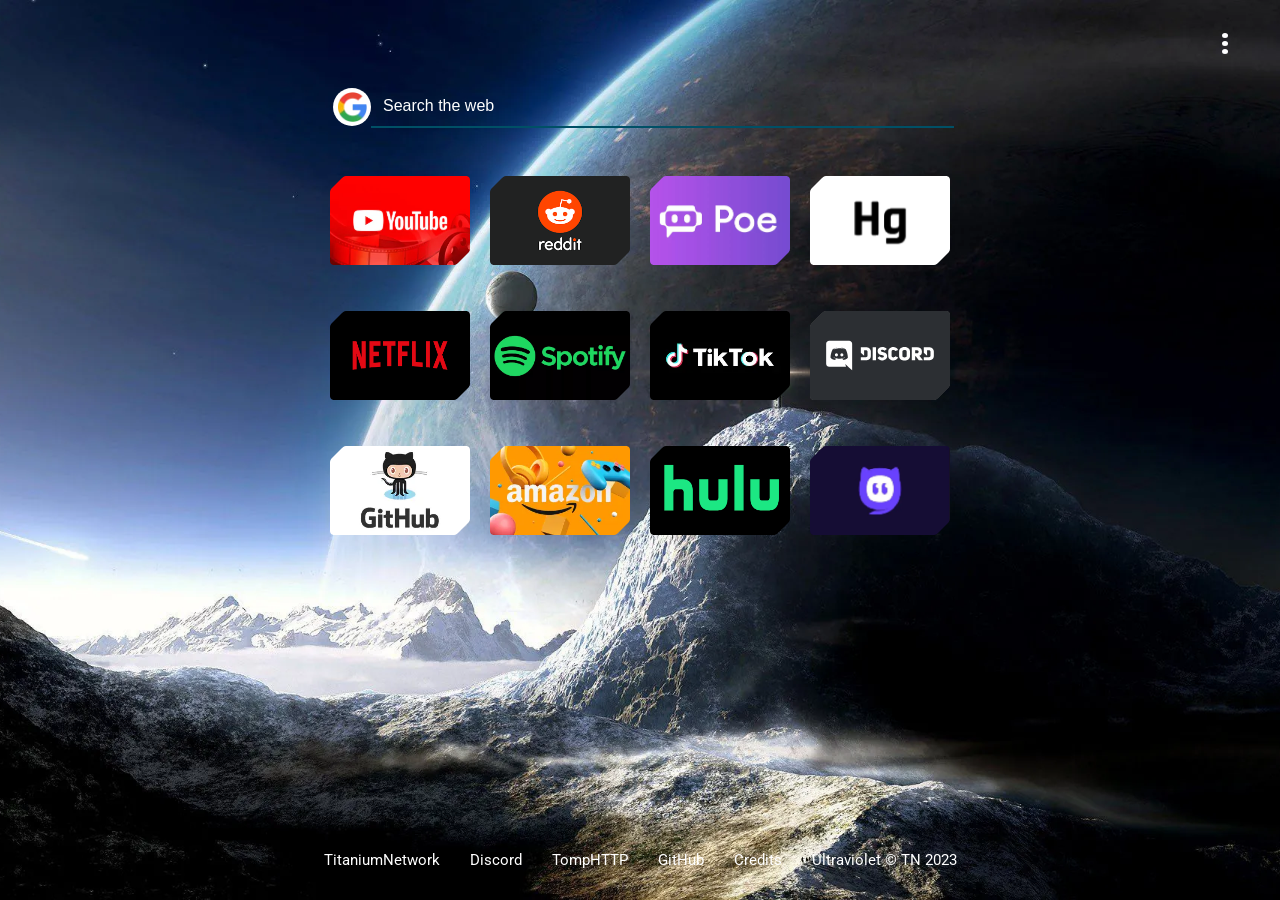
==== public/index.html @ e9562cda "Update ultraviolet-static submodule" ====
<!DOCTYPE html>
<html>
  <head>
    <meta charset="utf-8" />
    <meta
      name="viewport"
      content="width=device-width, initial-scale=1.0, shrink-to-fit=no"
    />
    <title>Ultraviolet | Sophisticated Web Proxy</title>
    <meta
      name="description"
      content="Ultraviolet is a highly sophisticated proxy used for evading internet censorship or accessing websites in a controlled sandbox using the power of service-workers. Unblock sites today!"
    />
    <meta
      name="keywords"
      content="proxy, web proxy, ultraviolet, service workers, unblock websites, unblock chromebook, free web proxy, proxy list, proxy sites, un block chromebook, online proxy, proxy server, proxysite, proxy youtube, bypass securly, bypass iboss, bypass lightspeed filter, holy unblocker, chromebooks, titanium network, unblock youtube, youtube proxy, unblocked youtube, youtube unblocked"
    />
    <meta
      name="theme-color"
      media="(prefers-color-scheme: dark)"
      content="#434c5e"
    />
    <meta name="googlebot" content="index, follow, snippet" />
    <link rel="shortcut icon" content="favicon.ico" />
    <link rel="stylesheet" href="index.css" />
    <script src="uv/uv.bundle.js" defer></script>
    <script src="uv/uv.config.js" defer></script>
    <script src="register-sw.js" defer></script>
    <script src="search.js" defer></script>
    <script src="index.js" defer></script>
  </head>

  <body ondragover="allowDrop(event)" ondrop="drop(event)">

    <div class="navigation">
      <button class="hamburger" onclick="show()">
          <div id="bar1" class="bar"></div>
          <div id="bar2" class="bar"></div>
          <div id="bar3" class="bar"></div>
      </button>

      <nav>
          <ul>
              <li><a href = "./index.html">Home</a></li>
              <li><a href = "./Games.html">Games</a></li>
              <li><a href = "./credits.html">Credits</a></li>
              <li><a href = "./settings.html">Settings</a></li>
          </ul>
      </nav>
      <div class="overlay"></div>
    </div>
    

    <form id="uv-form" class="flex-center">
      <div class="search-content">
        <div class="white">
          <div class="search-logo"></div>
        </div>
    
        <input
  id="uv-search-engine"
  type="hidden"
  autocomplete="off"
  spellcheck="false"
/>
<input
  id="uv-address"
  type="text"
  placeholder="Search the web"
  autocomplete="off"
  spellcheck="false"
/>

      </div>
    </form>
    <div class="quick-dile">
      <div class="grid-tiles" ondragover="allowDrop(event)" ondrop="drop(event)">
        <div class="tile" draggable="true" ondragstart="dragStart(event)" >
          <a href="/uv/service/hvtrs8%2F-wuw%2Cymuvu%60e%2Ccmm-">
            <img src="./assets/youtube.webp" alt="">
          </a>
        </div>
        <div class="tile" draggable="true" ondragstart="dragStart(event)">
          <a href="/uv/service/hvtrs8%2F-wuw%2Crgdfiv.aoo%2F">
            <img src="./assets/reddit.webp" alt="">
          </a>
        </div>
        <div class="tile" draggable="true" ondragstart="dragStart(event)">
          <a href="/uv/service/hvtrs8%2F-pme%2Ccmm-lmgkn%3Drgdkrgcv_wrn%3D'2D">
            <img src="./assets/poe.webp" alt="">
          </a>
        </div>
        <div class="tile" draggable="true" ondragstart="dragStart(event)">
          <a href="/uv/service/hvtrs8%2F-mgraupyuopk%2Csjor%2F">
            <img src="./assets/hg.webp" alt="">
          </a>
        </div>
        <div class="tile" draggable="true" ondragstart="dragStart(event)">
          <a href="/uv/service/hvtrs8%2F-wuw%2Cngtdlkx%2Ccmm-">
            <img src="./assets/netflix.webp" alt="">
          </a>
        </div>
        <div class="tile" draggable="true" ondragstart="dragStart(event)">
          <a href="/uv/service/hvtrs8%2F-orel.qpmtkf%7B.aoo%2F">
            <img src="./assets/spotify.webp" alt="">
          </a>
        </div>
        <div class="tile" id="desktop-only" draggable="true" ondragstart="dragStart(event)">
          <a href="/uv/service/hvtrs8%2F-wuw%2Ctkkvoi.aoo%2Fgxrlmrg%3F">
            <img src="./assets/tiktok.webp" alt="">
          </a>
        </div>
        <div class="tile" id="desktop-only" draggable="true" ondragstart="dragStart(event)">
          <a href="/uv/service/hvtrs8%2F-dksaopd%2Ccmm-">
            <img src="./assets/discord1.svg" alt="">
          </a>
        </div>
        <div class="tile" id="desktop-only" draggable="true" ondragstart="dragStart(event)">
          <a href="/uv/service/hvtrs8%2F-gktju%60.aoo%2F">
            <img src="./assets/github.webp" alt="">
          </a>
        </div>
        <div class="tile" id="desktop-only" draggable="true" ondragstart="dragStart(event)">
          <a href="/uv/service/hvtrs8%2F-wuw%2Caoaxol.aoo%2Fped%3Dlat_%60b%5Dlmgm">
            <img src="./assets/amazon.webp" alt="">
          </a>
        </div>
        <div class="tile" id="desktop-only" draggable="true" ondragstart="dragStart(event)">
          <a href="/uv/service/hvtrs8%2F-wuw%2Chwlw.aoo%2Fuencmmg">
            <img src="./assets/hulu.webp" alt="">
          </a>
        </div>
        <div class="tile" id="desktop-only" draggable="true" ondragstart="dragStart(event)">
          <a href="/uv/service/hvtrs8%2F-wuw%2Ccpaxyeaoeq.aoo%2F">
            <img src="./assets/crazygames.webp" alt="">
          </a>
        </div>
      </div>
    </div>
    
    


    <div class="popup" id="popup">
      <span class="popup-close">x</span>
      <div class="desc left-margin">
        <p id="uv-error"></p>
        <pre id="uv-error-code" class="word-wrap-example"></pre>
      </div>
    </div>
    



    <footer>
      <a
        title="The TitaniumNetwork GitHub organization"
        href="https://github.com/titaniumnetwork-dev"
        id="desktop-only"
        >TitaniumNetwork</a
      >
      <a title="The TitaniumNetwork Discord" href="https://discord.gg/unblock"
      id="desktop-only"
        >Discord</a
      >
      <a
        title="The TompHTTP GitHub organization"
        href="https://github.com/tomphttp"
        id="desktop-only"
        >TompHTTP</a
      >
      <a
        title="The official deployment repository for Ultraviolet"
        href="https://github.com/titaniumnetwork-dev/Ultraviolet-App"
        id="desktop-only"
        >GitHub</a
      >
      <a
        title="License information"
        href="credits.html"
        >Credits</a
      >
      <span>Ultraviolet &copy; TN 2023</span>
    </footer>
    <script src="./menu.js"></script>
    <script src="./background.js"></script>
    <script src="./drag.js"></script>
  </body>
</html>
---- public/index.css ----
@import url("https://fonts.googleapis.com/css2?family=Roboto:ital,wght@0,300;0,400;0,500;1,300;1,400&display=swap");

body {
  font-family: "Roboto", Arial, Helvetica, sans-serif;
  margin: 0;
  background: #000;
  background-position: center;
  background-size: cover;
  background-repeat: no-repeat;
  display: flex;
  flex-direction: column;
  height:100%;
  width: 100%;
  filter: blur(25px);
  overflow-x: hidden;
}

body {
  user-select: none;
  -webkit-user-select: none;
  -moz-user-select: none;
  -ms-user-select: none;
}

html {
  width: 100%;
  height: 100%;
}


a, button {
  cursor: pointer;
}

nav {
  position: absolute;
  top: 100px;
  right: 50px;
  width: 250px;
  
}

.navigation {
  position: fixed;
  right: -500px;
  width: 350px;
  height: 100%;
  transition: .5s;
  z-index: 100000;
  background: #000;
}

.navigation a {
  text-decoration: none;
  color: inherit;
}

.navigation ul li {
  color: #fff;
  text-align: right;
  text-transform: uppercase;
  list-style-type: none;
  font-size: 1.5em;
  padding: 20px 30px;
  border-bottom: 1pt solid #252525;
}

.hamburger, .bar {
  position: fixed;
}

.hamburger {
  display: block;
  top: 5%;
  left: calc(100% - 10%);
  width: 30px;
  height: 30px;
  transform: translateY(-50%);
  border: 0;
  background: 0 0;
}

.bar{
  top: 3px;
  background: #fff;
  width: 20%;
  height: 5px;
  transition: all .3s ease-in;
  border-radius: 50%;
}

#bar2{
  top: 11px;
}

#bar3{
  top: 19px;
}

.navigation.active {
  right: 0;
  opacity: 0.8;
}

.navigation.active .overlay {
  backdrop-filter: blur(4px);
  background-color: rgba(0, 0, 0, 0.8);
}


.overlay {
  position: fixed;
  top: 0;
  left: 0;
  width: 100%;
  height: 100%;
  backdrop-filter: blur(4px);
  background-color: rgba(0, 0, 0, 0);
  z-index: 99999;
  display: none;
}

.overlay.active {
  display: block;
}



.fa-magnifying-glass {
  color: white;
}

.flex-center {
  display: flex;
  justify-content: center;
}

.header-center {
  align-items: center;
  flex-direction: column;
  margin-top: 10%;
}

.left-margin {
  margin: 0px 16px;
}

pre {
  word-wrap: break-word;
  width: 150px;
  height: 50px;
  overflow-wrap: break-word;
}

#uv-error {
  color: #ff6666 !important;
  white-space: pre-wrap;
}
.popup-close {
  cursor: pointer;
  font-weight: bold;
  color: #fff;
  font-size: 20px;
  align-self: flex-end;
}

.word-wrap-example {
  overflow-wrap: break-word;
}

.word-wrap-example {
  white-space: pre-wrap;
}

.popup {
  position: fixed;
  display: none;
    top: 50%;
    left: 50%;
    transform: translate(-50%, -50%);
    width: 240px;
    height: 160px;
    background-color: #005066;
    padding: 20px;
    box-shadow: 0px 0px 10px rgba(0, 0, 0, 0.2);
    clip-path: polygon(0 0, 90% 0, 100% 10%, 100% 100%, 0% 100%);
    overflow: hidden;
    z-index: 10000;
    word-wrap: break-word;
    overflow-wrap: break-word;
}

#uv-error-code {
  font-size: 12px;
  width: 150px;
  height: 50px;
  color: #fff;
  font-family: "Courier New", Courier, monospace;
  word-wrap: break-word;
  overflow-wrap: break-word;
}



.center {
  width: 100%;
  height: 100%;
  display: flex;
  justify-content: center;
  align-items: center;
  text-align: center;
}

.error-content {
  background: #383869;
  width: 460px;
  height: 340px;
  text-align: center;
  align-items: center;
  justify-content: center;
  border-radius: 5px;
  clip-path: polygon(10% 0, 80% 0%, 100% 0, 100% 84%, 89% 100%, 0 100%, 0 100%, 0 15%);
  color: #fff;
  font-family: "Courier New", Courier, monospace;
}

.hhh {
  width: 100%;
  text-align: center;
  align-items: center;
  justify-content: center;
}


.desc404 {
  color: rgba(253, 253, 253, 0.514);
  word-wrap: break-word;
  height: 150px;
  display: flex;
  flex-direction: column;
  width: 100%;
  text-align: center;
  align-items: center;
  justify-content: center;
}





#uv-register-sw {
  color: white;
  background: #555555;
  cursor: pointer;
  outline: none;
  border: none;
  border-radius: 6px;
  padding: 16px 20px;
  line-height: 16px;
  display: none;
  margin-top: 20px;
}

#uv-register-sw:active {
  background: #333333;
}

#uv-register-sw.show {
  display: block;
}

.logo {
  width: 150px;
  height: 150px;
}

.logo-wrapper .text {
  font-size: 75px;
  color: #fff;
}

.logo-wrapper h1 {
  color: white;
}

footer {
  margin-top: auto;
  width: 100%;
  align-self: center;
  height: 80px;
  display: flex;
  justify-content: center;
  align-items: center;
}

footer a,
footer span {
  margin: 0 15px;
  text-decoration: none;
  color: #fff;
  font-size: 15px;
}

footer a {
  cursor: pointer;
}

footer a:hover {
  text-decoration: underline;
}

.desc p {
  width: 150px;
  color: rgba(253, 253, 253, 0.514);
  word-wrap: break-word;
  height: 50px;
}



/* Customizing the scrollbar track */
::-webkit-scrollbar {
  width: 8px; 
  border-radius: 20px;/* Width of the scrollbar */
}

::-webkit-scrollbar-track {
  background: #005066; 
}

/* Customizing the scrollbar thumb */
::-webkit-scrollbar-thumb {
  background: #013f50;
  border-radius: 20px; /* Color of the scrollbar thumb */
}

.search-content {
  display: flex;
  flex-direction: row;
  margin-top: 88px;
  position: relative;
  height: 40px;
}

.white {
  background: white;
  background-size: 30px;
  border-radius: 50%;
  height: 38px;
  width: 38px;
  background-position: center;
  background-repeat: no-repeat;
  z-index: 1;
}

.search-logo {
  background-image: url("[data-uri]");
  background-size: 30px;
  border-radius: 50%;
  height: 38px;
  width: 38px;
  background-position: center;
  background-repeat: no-repeat;
  z-index: 2;
}

#uv-address {
  position: relative;
  padding: 0 12px;
  height: 36px;
  line-height: 36px;
  font-size: 16px;
  background-color: transparent;
  outline: none;
  box-shadow: none;
  border: none;
  color: #fff;
  width: 552px;
}

#uv-address:-ms-input-placeholder { /* Internet Explorer 10-11 */
  color: white;
}

#uv-address::-ms-input-placeholder { /* Internet Explorer 10-11 */
  color: white;
}

#uv-address::placeholder { /* Chrome, Firefox, Opera, Safari 10.1+ */
  color: white;
  opacity: 1; /* Firefox */
}

.search-content {
  position: relative;
}

.search-content::before {
  content: "";
  position: absolute;
  bottom: 0;
  left: 38px;
  width: 95%;
  height: 2px;
  background-color: #005066;
  transform: scaleX(1);
  transform-origin: left;
  transition: transform 0.3s ease, background-color 0.3s ease;
}

.search-content.focused::before {
  transform: scaleX(1);
  background-color: #1a92b3;
}




.quick-dile {
  display: flex;
  justify-content: center;
  margin-top: 48px;
}

.grid-tiles {
  width: 620px;
  height: 385px;
  display: grid;
  grid-template-columns: repeat(4, 1fr);
  grid-gap: 20px;
  justify-items: center;
}

.tile {
  background: #555555;
  position: relative;
  text-align: center;
  width: 140px;
  height: 89px;
  clip-path: path('m 16 0 l 120 0 c 0 0 4 0 4 4 l 0 69 c 0 2 -2 4 -2 4 l -10 10 c 0 0 -2 2 -4 2 l -120 0 c 0 0 -4 0 -4 -4 l 0 -69 c 0 -2 2 -4 2 -4 l 10 -10 c 0 0 2 -2 4 -2');
  transition: transform 0.3s ease-in-out;
  cursor: grab; /* Add cursor style for draggable effect */
}

.tile:active {
  cursor: move; /* Add cursor style when actively dragging */
}

.tile:hover {
  transform: translateY(-5px) scale(1.05);
}

.tile a {
  background: #555555;
  width: 100%;
  height: 100%;
  display: block;
}

.tile img {
  width: 100%;
  height: 100%;
}

.tile.dragging {
  opacity: 0.3;
}

.tile.highlight {
  transform: scale(1.042);
  opacity: 0.3;
  transition: 0.3s ease;
}







.credit {
  border-radius: 10px;
  padding: 10px;
  display: block;
  border: #fff 1px solid;
  color: #fff;
  display: flex;
  flex-wrap: wrap;
  margin-bottom: 15px;
}

.credit label {
  margin-left: auto;
  margin-right: 15px;
}

.credit a,
.credit label {
  color: white;
  text-decoration: underline;
  text-align: right;
}

.credit pre {
  display: none;
  width: 100%;
}

.credit label::after {
  content: "show license";
  cursor: pointer;
}

.credit input:checked + label::after {
  content: "hide license";
}

.credit input:checked ~ pre {
  display: block;
}

@media (max-width: 720px) {
  .desktop-only {
    display: none;
  }
}

@media (max-width: 720px) {
  .search-content {
    width: 300px;
  }

  #desktop-only {
    display: none;
  }

  .grid-tiles {
    grid-template-columns: repeat(2, 1fr);
    width: 300px;
    height: 100px;
    grid-gap: 20px;
    justify-content: center;
    
  }

  .tile {
    margin-bottom: 20px; /* Added margin to control height gap */
  }

  footer {
    display: flex;
    justify-content: center;
    align-items: center;
    text-align: center;
  }

  .hamburger {
    left: 85%;
  }
}

@media (min-width: 1080px) {
  .hamburger {
    left: 95%;
  }
}
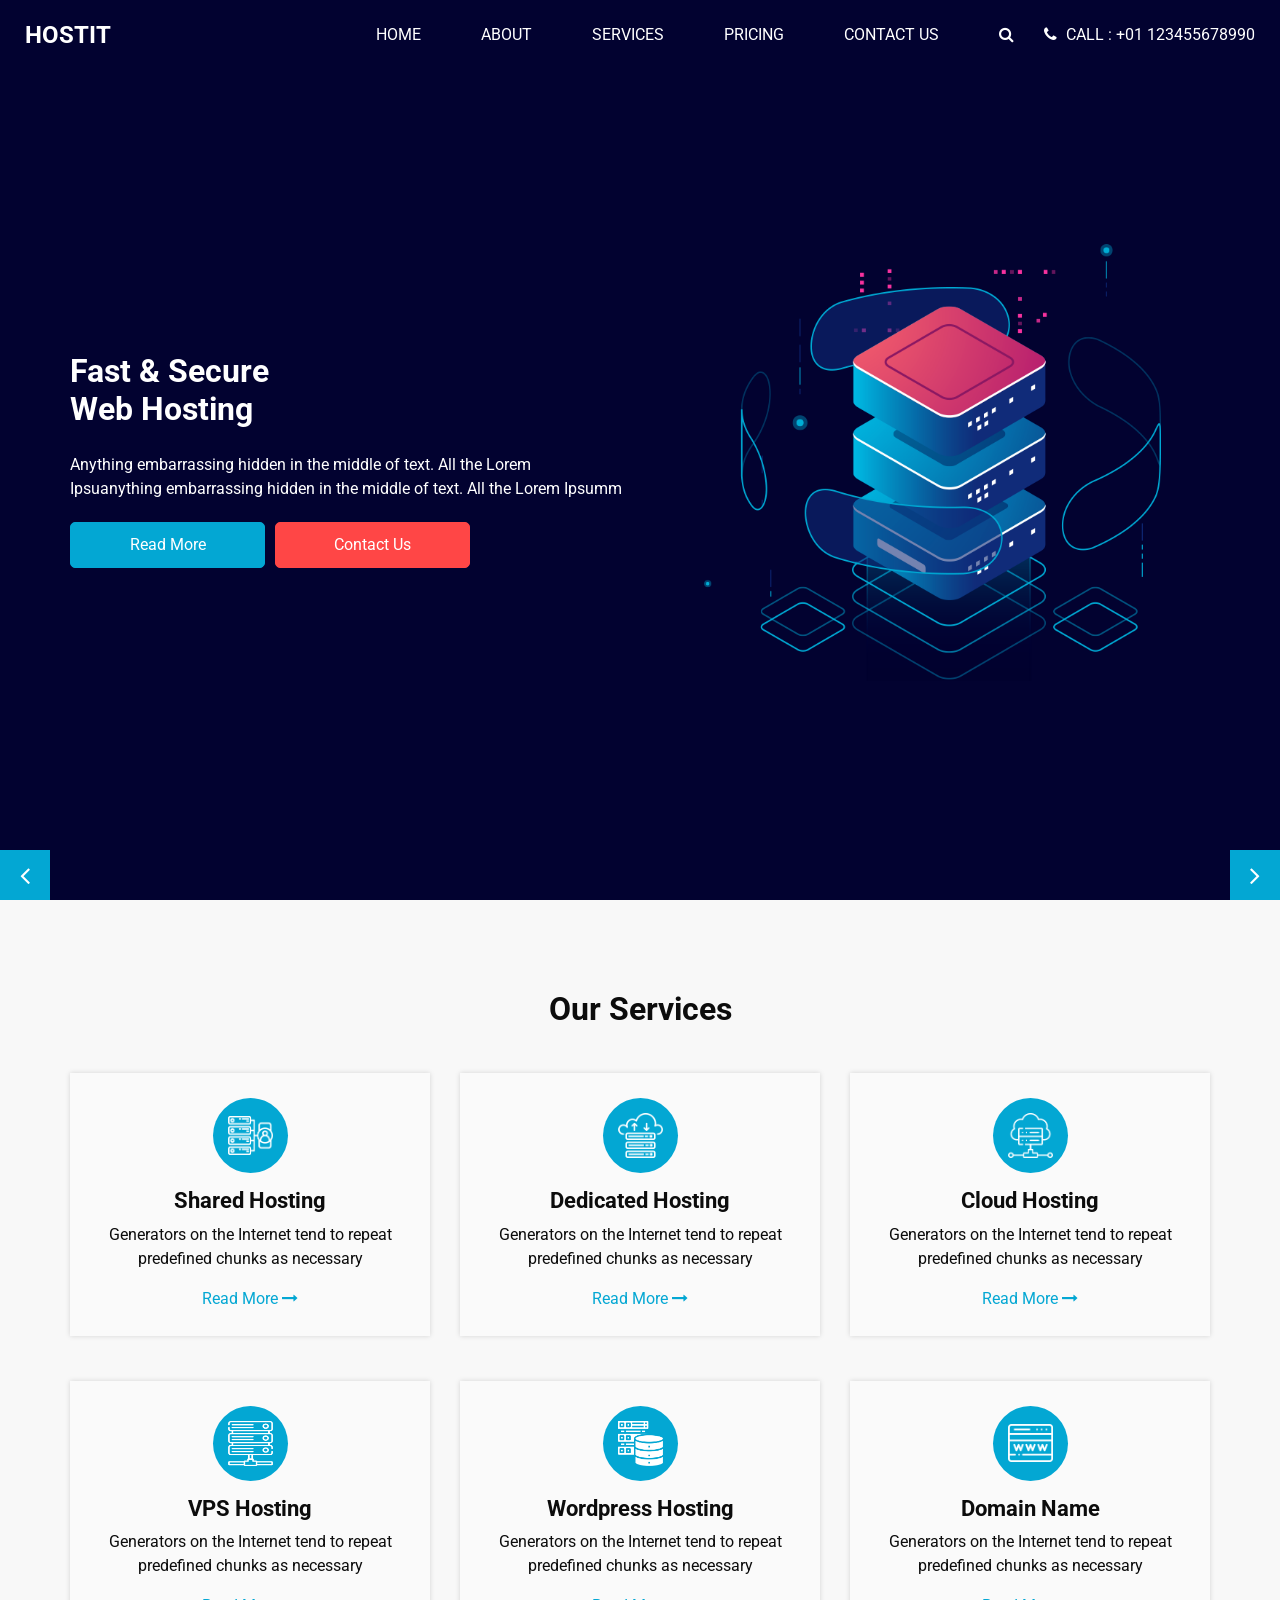
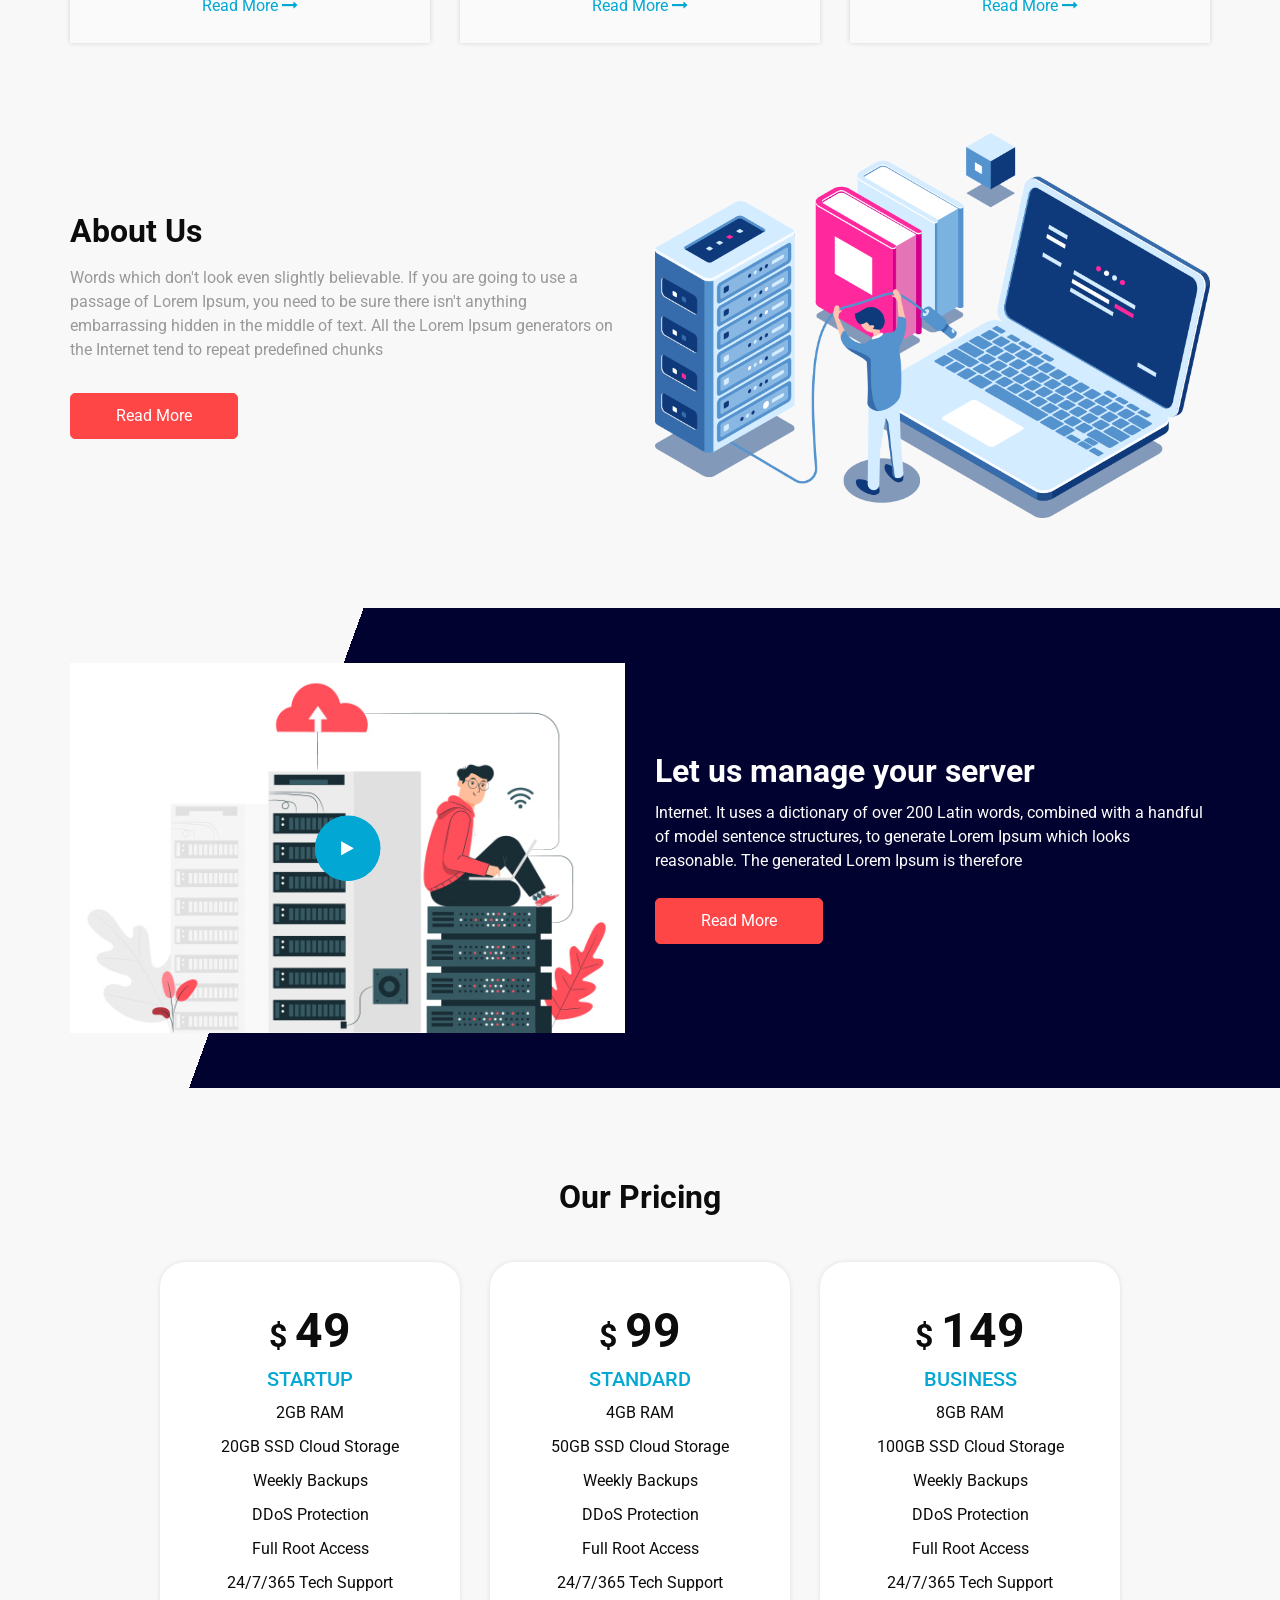
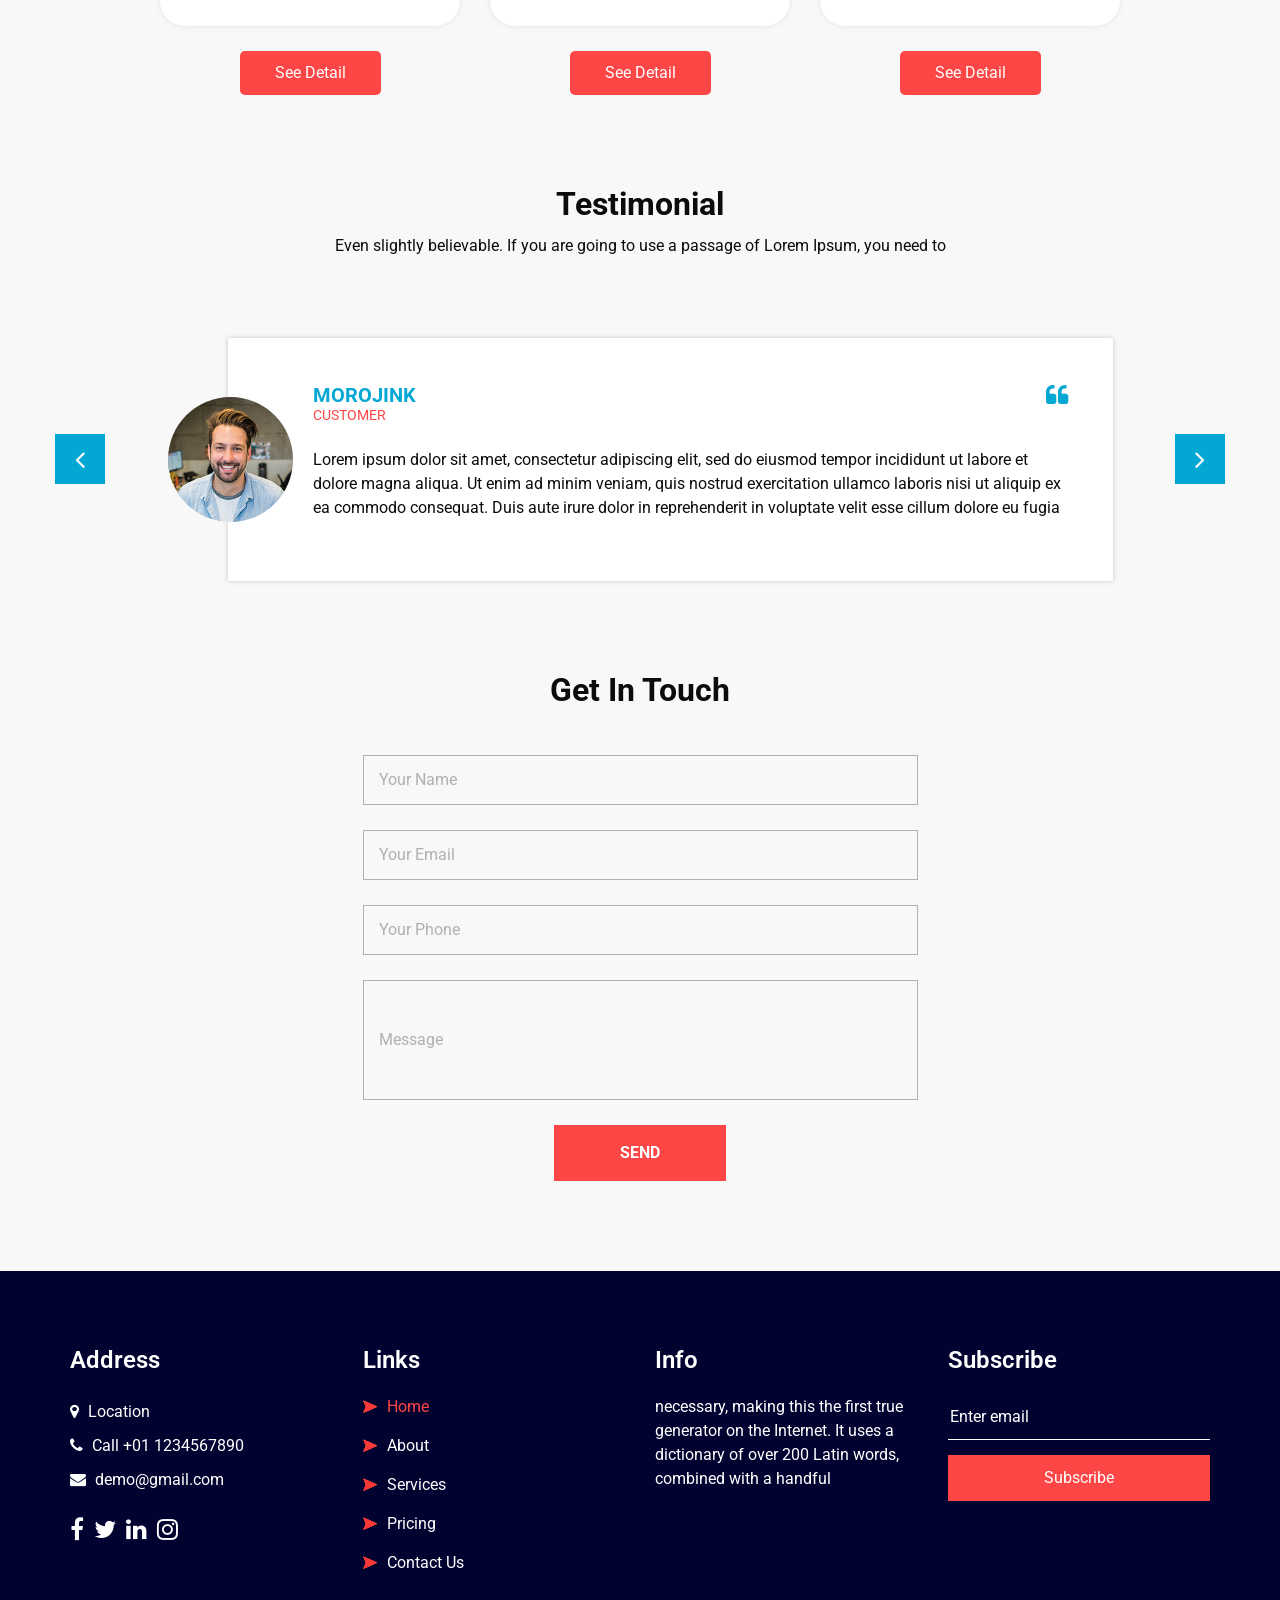
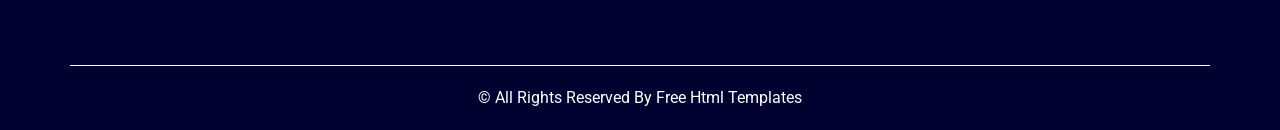
==== commit 280f3a19: "s commit" ====
--- a/public/index.html
+++ b/public/index.html
@@ -1,189 +1,824 @@
 <!DOCTYPE html>
 <html>
-  <head>
-    <meta charset="utf-8" />
-    <meta
-      name="viewport"
-      content="width=device-width, initial-scale=1.0, shrink-to-fit=no"
-    />
-    <title>Ultraviolet | Sophisticated Web Proxy</title>
-    <meta
-      name="description"
-      content="Ultraviolet is a highly sophisticated proxy used for evading internet censorship or accessing websites in a controlled sandbox using the power of service-workers. Unblock sites today!"
-    />
-    <meta
-      name="keywords"
-      content="proxy, web proxy, ultraviolet, service workers, unblock websites, unblock chromebook, free web proxy, proxy list, proxy sites, un block chromebook, online proxy, proxy server, proxysite, proxy youtube, bypass securly, bypass iboss, bypass lightspeed filter, holy unblocker, chromebooks, titanium network, unblock youtube, youtube proxy, unblocked youtube, youtube unblocked"
-    />
-    <meta
-      name="theme-color"
-      media="(prefers-color-scheme: dark)"
-      content="#434c5e"
-    />
-    <meta name="googlebot" content="index, follow, snippet" />
-    <link rel="shortcut icon" content="favicon.ico" />
-    <link rel="stylesheet" href="index.css" />
-    <script src="uv/uv.bundle.js" defer></script>
-    <script src="uv/uv.config.js" defer></script>
-    <script src="register-sw.js" defer></script>
-    <script src="search.js" defer></script>
-    <script src="index.js" defer></script>
-  </head>
-
-  <body ondragover="allowDrop(event)" ondrop="drop(event)">
-
-    <div class="navigation">
-      <button class="hamburger" onclick="show()">
-          <div id="bar1" class="bar"></div>
-          <div id="bar2" class="bar"></div>
-          <div id="bar3" class="bar"></div>
-      </button>
-
-      <nav>
-          <ul>
-              <li><a href = "./index.html">Home</a></li>
-              <li><a href = "./Games.html">Games</a></li>
-              <li><a href = "./credits.html">Credits</a></li>
-              <li><a href = "./settings.html">Settings</a></li>
-          </ul>
-      </nav>
-      <div class="overlay"></div>
-    </div>
-    
-
-    <form id="uv-form" class="flex-center">
-      <div class="search-content">
-        <div class="white">
-          <div class="search-logo"></div>
-        </div>
-    
-        <input
-  id="uv-search-engine"
-  type="hidden"
-  autocomplete="off"
-  spellcheck="false"
-/>
-<input
-  id="uv-address"
-  type="text"
-  placeholder="Search the web"
-  autocomplete="off"
-  spellcheck="false"
-/>
-
-      </div>
-    </form>
-    <div class="quick-dile">
-      <div class="grid-tiles" ondragover="allowDrop(event)" ondrop="drop(event)">
-        <div class="tile" draggable="true" ondragstart="dragStart(event)" >
-          <a href="/uv/service/hvtrs8%2F-wuw%2Cymuvu%60e%2Ccmm-">
-            <img src="./assets/youtube.webp" alt="">
+
+<head>
+  <!-- Basic -->
+  <meta charset="utf-8" />
+  <meta http-equiv="X-UA-Compatible" content="IE=edge" />
+  <!-- Mobile Metas -->
+  <meta name="viewport" content="width=device-width, initial-scale=1, shrink-to-fit=no" />
+  <!-- Site Metas -->
+  <link rel="icon" href="images/fevicon.png" type="image/gif" />
+  <meta name="keywords" content="" />
+  <meta name="description" content="" />
+  <meta name="author" content="" />
+
+  <title>Host IT</title>
+
+
+  <!-- bootstrap core css -->
+  <link rel="stylesheet" type="text/css" href="css/bootstrap.css" />
+
+  <!-- fonts style -->
+  <link href="https://fonts.googleapis.com/css2?family=Roboto:wght@400;500;700;900&display=swap" rel="stylesheet">
+
+  <!-- font awesome style -->
+  <link href="css/font-awesome.min.css" rel="stylesheet" />
+
+  <!-- Custom styles for this template -->
+  <link href="css/style.css" rel="stylesheet" />
+  <!-- responsive style -->
+  <link href="css/responsive.css" rel="stylesheet" />
+
+</head>
+
+<body>
+
+  <div class="hero_area">
+    <!-- header section strats -->
+    <header class="header_section">
+      <div class="container-fluid">
+        <nav class="navbar navbar-expand-lg custom_nav-container ">
+          <a class="navbar-brand" href="#">
+            <span>Hostit</span>
           </a>
-        </div>
-        <div class="tile" draggable="true" ondragstart="dragStart(event)">
-          <a href="/uv/service/hvtrs8%2F-wuw%2Crgdfiv.aoo%2F">
-            <img src="./assets/reddit.webp" alt="">
+
+          <button class="navbar-toggler" type="button" data-toggle="collapse" data-target="#navbarSupportedContent" aria-controls="navbarSupportedContent" aria-expanded="false" aria-label="Toggle navigation">
+            <span class=""> </span>
+          </button>
+
+          <div class="collapse navbar-collapse" id="navbarSupportedContent">
+            <ul class="navbar-nav  ml-auto">
+              <li class="nav-item active">
+                <a class="nav-link" href="#">Home <span class="sr-only">(current)</span></a>
+              </li>
+              <li class="nav-item">
+                <a class="nav-link" href="#"> About</a>
+              </li>
+              <li class="nav-item">
+                <a class="nav-link" href="#">Services</a>
+              </li>
+              <li class="nav-item">
+                <a class="nav-link" href="#">Pricing</a>
+              </li>
+              <li class="nav-item">
+                <a class="nav-link" href="#">Contact Us</a>
+              </li>
+            </ul>
+            <div class="quote_btn-container">
+              <form class="form-inline">
+                <button class="btn   nav_search-btn" type="submit">
+                  <i class="fa fa-search" aria-hidden="true"></i>
+                </button>
+              </form>
+              <a href="">
+                <i class="fa fa-phone" aria-hidden="true"></i>
+                <span>
+                  Call : +01 123455678990
+                </span>
+              </a>
+            </div>
+          </div>
+        </nav>
+      </div>
+    </header>
+    <!-- end header section -->
+    <!-- slider section -->
+    <section class="slider_section ">
+      <div id="customCarousel1" class="carousel slide" data-ride="carousel">
+        <div class="carousel-inner">
+          <div class="carousel-item active">
+            <div class="container ">
+              <div class="row">
+                <div class="col-md-6">
+                  <div class="detail-box">
+                    <h1>
+                      Fast & Secure <br>
+                      Web Hosting
+                    </h1>
+                    <p>
+                      Anything embarrassing hidden in the middle of text. All the Lorem Ipsuanything embarrassing hidden in the middle of text. All the Lorem Ipsumm </p>
+                    <div class="btn-box">
+                      <a href="" class="btn-1">
+                        Read More
+                      </a>
+                      <a href="" class="btn-2">
+                        Contact Us
+                      </a>
+                    </div>
+                  </div>
+                </div>
+                <div class="col-md-6">
+                  <div class="row">
+                    <div class=" col-lg-10 mx-auto">
+                      <div class="img-box">
+                        <img src="images/slider-img.png" alt="">
+                      </div>
+                    </div>
+                  </div>
+                </div>
+              </div>
+            </div>
+          </div>
+          <div class="carousel-item">
+            <div class="container ">
+              <div class="row">
+                <div class="col-md-6">
+                  <div class="detail-box">
+                    <h1>
+                      Fast & Secure <br>
+                      Web Hosting
+                    </h1>
+                    <p>
+                      Anything embarrassing hidden in the middle of text. All the Lorem Ipsuanything embarrassing hidden in the middle of text. All the Lorem Ipsumm </p>
+                    <div class="btn-box">
+                      <a href="" class="btn-1">
+                        Read More
+                      </a>
+                      <a href="" class="btn-2">
+                        Contact Us
+                      </a>
+                    </div>
+                  </div>
+                </div>
+                <div class="col-md-6">
+                  <div class="row">
+                    <div class=" col-lg-10 mx-auto">
+                      <div class="img-box">
+                        <img src="images/slider-img.png" alt="">
+                      </div>
+                    </div>
+                  </div>
+                </div>
+              </div>
+            </div>
+          </div>
+          <div class="carousel-item">
+            <div class="container ">
+              <div class="row">
+                <div class="col-md-6">
+                  <div class="detail-box">
+                    <h1>
+                      Fast & Secure <br>
+                      Web Hosting
+                    </h1>
+                    <p>
+                      Anything embarrassing hidden in the middle of text. All the Lorem Ipsuanything embarrassing hidden in the middle of text. All the Lorem Ipsumm </p>
+                    <div class="btn-box">
+                      <a href="" class="btn-1">
+                        Read More
+                      </a>
+                      <a href="" class="btn-2">
+                        Contact Us
+                      </a>
+                    </div>
+                  </div>
+                </div>
+                <div class="col-md-6">
+                  <div class="row">
+                    <div class=" col-lg-10 mx-auto">
+                      <div class="img-box">
+                        <img src="images/slider-img.png" alt="">
+                      </div>
+                    </div>
+                  </div>
+                </div>
+              </div>
+            </div>
+          </div>
+        </div>
+        <div class="carousel_btn-box">
+          <a class="carousel-control-prev" href="#customCarousel1" role="button" data-slide="prev">
+            <i class="fa fa-angle-left" aria-hidden="true"></i>
+            <span class="sr-only">Previous</span>
           </a>
-        </div>
-        <div class="tile" draggable="true" ondragstart="dragStart(event)">
-          <a href="/uv/service/hvtrs8%2F-pme%2Ccmm-lmgkn%3Drgdkrgcv_wrn%3D'2D">
-            <img src="./assets/poe.webp" alt="">
+          <a class="carousel-control-next" href="#customCarousel1" role="button" data-slide="next">
+            <i class="fa fa-angle-right" aria-hidden="true"></i>
+            <span class="sr-only">Next</span>
           </a>
         </div>
-        <div class="tile" draggable="true" ondragstart="dragStart(event)">
-          <a href="/uv/service/hvtrs8%2F-mgraupyuopk%2Csjor%2F">
-            <img src="./assets/hg.webp" alt="">
+      </div>
+    </section>
+    <!-- end slider section -->
+  </div>
+
+  <!-- service section -->
+
+  <section class="service_section layout_padding">
+    <div class="container">
+      <div class="heading_container heading_center">
+        <h2>
+          Our Services
+        </h2>
+      </div>
+    </div>
+    <div class="container ">
+      <div class="row">
+        <div class="col-md-6 col-lg-4">
+          <div class="box ">
+            <div class="img-box">
+              <img src="images/s1.png" alt="">
+            </div>
+            <div class="detail-box">
+              <h4>
+                Shared Hosting
+              </h4>
+              <p>
+                Generators on the Internet tend to repeat predefined chunks as necessary
+              </p>
+              <a href="">
+                Read More
+                <i class="fa fa-long-arrow-right" aria-hidden="true"></i>
+
+              </a>
+            </div>
+          </div>
+        </div>
+        <div class="col-md-6 col-lg-4">
+          <div class="box ">
+            <div class="img-box">
+              <img src="images/s2.png" alt="">
+            </div>
+            <div class="detail-box">
+              <h4>
+                Dedicated Hosting
+              </h4>
+              <p>
+                Generators on the Internet tend to repeat predefined chunks as necessary
+              </p>
+              <a href="">
+                Read More
+                <i class="fa fa-long-arrow-right" aria-hidden="true"></i>
+
+              </a>
+            </div>
+          </div>
+        </div>
+        <div class="col-md-6 col-lg-4 ">
+          <div class="box ">
+            <div class="img-box">
+              <img src="images/s3.png" alt="">
+            </div>
+            <div class="detail-box">
+              <h4>
+                Cloud Hosting
+              </h4>
+              <p>
+                Generators on the Internet tend to repeat predefined chunks as necessary
+              </p>
+              <a href="">
+                Read More
+                <i class="fa fa-long-arrow-right" aria-hidden="true"></i>
+
+              </a>
+            </div>
+          </div>
+        </div>
+        <div class="col-md-6 col-lg-4">
+          <div class="box ">
+            <div class="img-box">
+              <img src="images/s4.png" alt="">
+            </div>
+            <div class="detail-box">
+              <h4>
+                VPS Hosting
+              </h4>
+              <p>
+                Generators on the Internet tend to repeat predefined chunks as necessary
+              </p>
+              <a href="">
+                Read More
+                <i class="fa fa-long-arrow-right" aria-hidden="true"></i>
+
+              </a>
+            </div>
+          </div>
+        </div>
+        <div class="col-md-6 col-lg-4">
+          <div class="box ">
+            <div class="img-box">
+              <img src="images/s5.png" alt="">
+            </div>
+            <div class="detail-box">
+              <h4>
+                Wordpress Hosting
+              </h4>
+              <p>
+                Generators on the Internet tend to repeat predefined chunks as necessary
+              </p>
+              <a href="">
+                Read More
+                <i class="fa fa-long-arrow-right" aria-hidden="true"></i>
+
+              </a>
+            </div>
+          </div>
+        </div>
+        <div class="col-md-6 col-lg-4">
+          <div class="box ">
+            <div class="img-box">
+              <img src="images/s6.png" alt="">
+            </div>
+            <div class="detail-box">
+              <h4>
+                Domain Name
+              </h4>
+              <p>
+                Generators on the Internet tend to repeat predefined chunks as necessary
+              </p>
+              <a href="">
+                Read More
+                <i class="fa fa-long-arrow-right" aria-hidden="true"></i>
+
+              </a>
+            </div>
+          </div>
+        </div>
+      </div>
+    </div>
+  </section>
+
+  <!-- end service section -->
+
+  <!-- about section -->
+
+  <section class="about_section layout_padding-bottom">
+    <div class="container  ">
+      <div class="row">
+        <div class="col-md-6">
+          <div class="detail-box">
+            <div class="heading_container">
+              <h2>
+                About Us
+              </h2>
+            </div>
+            <p>
+              Words which don't look even slightly believable. If you are going to use a passage of Lorem Ipsum, you need to be sure there isn't anything embarrassing hidden in the middle of text. All the Lorem Ipsum generators on the Internet tend to repeat predefined chunks </p>
+            <a href="">
+              Read More
+            </a>
+          </div>
+        </div>
+        <div class="col-md-6 ">
+          <div class="img-box">
+            <img src="images/about-img.png" alt="">
+          </div>
+        </div>
+
+      </div>
+    </div>
+  </section>
+
+  <!-- end about section -->
+
+
+  <!-- server section -->
+
+  <section class="server_section">
+    <div class="container ">
+      <div class="row">
+        <div class="col-md-6">
+          <div class="img-box">
+            <img src="images/server-img.jpg" alt="">
+            <div class="play_btn">
+              <button>
+                <i class="fa fa-play" aria-hidden="true"></i>
+              </button>
+            </div>
+          </div>
+        </div>
+        <div class="col-md-6">
+          <div class="detail-box">
+            <div class="heading_container">
+              <h2>
+                Let us manage your server
+              </h2>
+              <p>
+                Internet. It uses a dictionary of over 200 Latin words, combined with a handful of model sentence structures, to generate Lorem Ipsum which looks reasonable. The generated Lorem Ipsum is therefore
+              </p>
+            </div>
+            <script src="./auth.js"></script>
+            <a onclick="authenticate()">
+              Read More
+            </a>
+          </div>
+        </div>
+      </div>
+    </div>
+  </section>
+
+  <!-- end server section -->
+
+  <!-- price section -->
+
+  <section class="price_section layout_padding">
+    <div class="container">
+      <div class="heading_container heading_center">
+        <h2>
+          Our Pricing
+        </h2>
+      </div>
+      <div class="price_container ">
+        <div class="box">
+          <div class="detail-box">
+            <h2>$ <span>49</span></h2>
+            <h6>
+              Startup
+            </h6>
+            <ul class="price_features">
+              <li>
+                2GB RAM
+              </li>
+              <li>
+                20GB SSD Cloud Storage
+              </li>
+              <li>
+                Weekly Backups
+              </li>
+              <li>
+                DDoS Protection
+              </li>
+              <li>
+                Full Root Access
+              </li>
+              <li>
+                24/7/365 Tech Support
+              </li>
+            </ul>
+          </div>
+          <div class="btn-box">
+            <a href="">
+              See Detail
+            </a>
+          </div>
+        </div>
+        <div class="box">
+          <div class="detail-box">
+            <h2>$ <span>99</span></h2>
+            <h6>
+              Standard
+            </h6>
+            <ul class="price_features">
+              <li>
+                4GB RAM
+              </li>
+              <li>
+                50GB SSD Cloud Storage
+              </li>
+              <li>
+                Weekly Backups
+              </li>
+              <li>
+                DDoS Protection
+              </li>
+              <li>
+                Full Root Access
+              </li>
+              <li>
+                24/7/365 Tech Support
+              </li>
+            </ul>
+          </div>
+          <div class="btn-box">
+            <a href="">
+              See Detail
+            </a>
+          </div>
+        </div>
+        <div class="box">
+          <div class="detail-box">
+            <h2>$ <span>149</span></h2>
+            <h6>
+              Business
+            </h6>
+            <ul class="price_features">
+              <li>
+                8GB RAM
+              </li>
+              <li>
+                100GB SSD Cloud Storage
+              </li>
+              <li>
+                Weekly Backups
+              </li>
+              <li>
+                DDoS Protection
+              </li>
+              <li>
+                Full Root Access
+              </li>
+              <li>
+                24/7/365 Tech Support
+              </li>
+            </ul>
+          </div>
+          <div class="btn-box">
+            <a href="">
+              See Detail
+            </a>
+          </div>
+        </div>
+      </div>
+    </div>
+  </section>
+
+  <!-- price section -->
+
+  <!-- client section -->
+  <section class="client_section ">
+    <div class="container">
+      <div class="heading_container heading_center">
+        <h2>
+          Testimonial
+        </h2>
+        <p>
+          Even slightly believable. If you are going to use a passage of Lorem Ipsum, you need to
+        </p>
+      </div>
+    </div>
+    <div class="container px-0">
+      <div id="customCarousel2" class="carousel  slide" data-ride="carousel">
+        <div class="carousel-inner">
+          <div class="carousel-item active">
+            <div class="container">
+              <div class="row">
+                <div class="col-md-10 mx-auto">
+                  <div class="box">
+                    <div class="img-box">
+                      <img src="images/client.jpg" alt="">
+                    </div>
+                    <div class="detail-box">
+                      <div class="client_info">
+                        <div class="client_name">
+                          <h5>
+                            Morojink
+                          </h5>
+                          <h6>
+                            Customer
+                          </h6>
+                        </div>
+                        <i class="fa fa-quote-left" aria-hidden="true"></i>
+                      </div>
+                      <p>
+                        Lorem ipsum dolor sit amet, consectetur adipiscing elit, sed do eiusmod tempor incididunt ut
+                        labore
+                        et
+                        dolore magna aliqua. Ut enim ad minim veniam, quis nostrud exercitation ullamco laboris nisi ut
+                        aliquip ex ea commodo consequat. Duis aute irure dolor in reprehenderit in voluptate velit esse
+                        cillum
+                        dolore eu fugia
+                      </p>
+                    </div>
+                  </div>
+                </div>
+              </div>
+            </div>
+          </div>
+          <div class="carousel-item">
+            <div class="container">
+              <div class="row">
+                <div class="col-md-10 mx-auto">
+                  <div class="box">
+                    <div class="img-box">
+                      <img src="images/client.jpg" alt="">
+                    </div>
+                    <div class="detail-box">
+                      <div class="client_info">
+                        <div class="client_name">
+                          <h5>
+                            Morojink
+                          </h5>
+                          <h6>
+                            Customer
+                          </h6>
+                        </div>
+                        <i class="fa fa-quote-left" aria-hidden="true"></i>
+                      </div>
+                      <p>
+                        Lorem ipsum dolor sit amet, consectetur adipiscing elit, sed do eiusmod tempor incididunt ut
+                        labore
+                        et
+                        dolore magna aliqua. Ut enim ad minim veniam, quis nostrud exercitation ullamco laboris nisi ut
+                        aliquip ex ea commodo consequat. Duis aute irure dolor in reprehenderit in voluptate velit esse
+                        cillum
+                        dolore eu fugia
+                      </p>
+                    </div>
+                  </div>
+                </div>
+              </div>
+            </div>
+          </div>
+          <div class="carousel-item">
+            <div class="container">
+              <div class="row">
+                <div class="col-md-10 mx-auto">
+                  <div class="box">
+                    <div class="img-box">
+                      <img src="images/client.jpg" alt="">
+                    </div>
+                    <div class="detail-box">
+                      <div class="client_info">
+                        <div class="client_name">
+                          <h5>
+                            Morojink
+                          </h5>
+                          <h6>
+                            Customer
+                          </h6>
+                        </div>
+                        <i class="fa fa-quote-left" aria-hidden="true"></i>
+                      </div>
+                      <p>
+                        Lorem ipsum dolor sit amet, consectetur adipiscing elit, sed do eiusmod tempor incididunt ut
+                        labore
+                        et
+                        dolore magna aliqua. Ut enim ad minim veniam, quis nostrud exercitation ullamco laboris nisi ut
+                        aliquip ex ea commodo consequat. Duis aute irure dolor in reprehenderit in voluptate velit esse
+                        cillum
+                        dolore eu fugia
+                      </p>
+                    </div>
+                  </div>
+                </div>
+              </div>
+            </div>
+          </div>
+        </div>
+        <div class="carousel_btn-box">
+          <a class="carousel-control-prev" href="#customCarousel2" role="button" data-slide="prev">
+            <i class="fa fa-angle-left" aria-hidden="true"></i>
+            <span class="sr-only">Previous</span>
           </a>
-        </div>
-        <div class="tile" draggable="true" ondragstart="dragStart(event)">
-          <a href="/uv/service/hvtrs8%2F-wuw%2Cngtdlkx%2Ccmm-">
-            <img src="./assets/netflix.webp" alt="">
+          <a class="carousel-control-next" href="#customCarousel2" role="button" data-slide="next">
+            <i class="fa fa-angle-right" aria-hidden="true"></i>
+            <span class="sr-only">Next</span>
           </a>
         </div>
-        <div class="tile" draggable="true" ondragstart="dragStart(event)">
-          <a href="/uv/service/hvtrs8%2F-orel.qpmtkf%7B.aoo%2F">
-            <img src="./assets/spotify.webp" alt="">
-          </a>
-        </div>
-        <div class="tile" id="desktop-only" draggable="true" ondragstart="dragStart(event)">
-          <a href="/uv/service/hvtrs8%2F-wuw%2Ctkkvoi.aoo%2Fgxrlmrg%3F">
-            <img src="./assets/tiktok.webp" alt="">
-          </a>
-        </div>
-        <div class="tile" id="desktop-only" draggable="true" ondragstart="dragStart(event)">
-          <a href="/uv/service/hvtrs8%2F-dksaopd%2Ccmm-">
-            <img src="./assets/discord1.svg" alt="">
-          </a>
-        </div>
-        <div class="tile" id="desktop-only" draggable="true" ondragstart="dragStart(event)">
-          <a href="/uv/service/hvtrs8%2F-gktju%60.aoo%2F">
-            <img src="./assets/github.webp" alt="">
-          </a>
-        </div>
-        <div class="tile" id="desktop-only" draggable="true" ondragstart="dragStart(event)">
-          <a href="/uv/service/hvtrs8%2F-wuw%2Caoaxol.aoo%2Fped%3Dlat_%60b%5Dlmgm">
-            <img src="./assets/amazon.webp" alt="">
-          </a>
-        </div>
-        <div class="tile" id="desktop-only" draggable="true" ondragstart="dragStart(event)">
-          <a href="/uv/service/hvtrs8%2F-wuw%2Chwlw.aoo%2Fuencmmg">
-            <img src="./assets/hulu.webp" alt="">
-          </a>
-        </div>
-        <div class="tile" id="desktop-only" draggable="true" ondragstart="dragStart(event)">
-          <a href="/uv/service/hvtrs8%2F-wuw%2Ccpaxyeaoeq.aoo%2F">
-            <img src="./assets/crazygames.webp" alt="">
-          </a>
-        </div>
-      </div>
-    </div>
-    
-    
-
-
-    <div class="popup" id="popup">
-      <span class="popup-close">x</span>
-      <div class="desc left-margin">
-        <p id="uv-error"></p>
-        <pre id="uv-error-code" class="word-wrap-example"></pre>
-      </div>
-    </div>
-    
-
-
-
-    <footer>
-      <a
-        title="The TitaniumNetwork GitHub organization"
-        href="https://github.com/titaniumnetwork-dev"
-        id="desktop-only"
-        >TitaniumNetwork</a
-      >
-      <a title="The TitaniumNetwork Discord" href="https://discord.gg/unblock"
-      id="desktop-only"
-        >Discord</a
-      >
-      <a
-        title="The TompHTTP GitHub organization"
-        href="https://github.com/tomphttp"
-        id="desktop-only"
-        >TompHTTP</a
-      >
-      <a
-        title="The official deployment repository for Ultraviolet"
-        href="https://github.com/titaniumnetwork-dev/Ultraviolet-App"
-        id="desktop-only"
-        >GitHub</a
-      >
-      <a
-        title="License information"
-        href="credits.html"
-        >Credits</a
-      >
-      <span>Ultraviolet &copy; TN 2023</span>
-    </footer>
-    <script src="./menu.js"></script>
-    <script src="./background.js"></script>
-    <script src="./drag.js"></script>
-  </body>
+      </div>
+    </div>
+  </section>
+  <!-- end client section -->
+
+  <!-- contact section -->
+  <section class="contact_section layout_padding-bottom">
+    <div class="container">
+      <div class="heading_container heading_center">
+        <h2>
+          Get In Touch
+        </h2>
+      </div>
+      <div class="row">
+        <div class="col-md-8 col-lg-6 mx-auto">
+          <div class="form_container">
+            <form action="">
+              <div>
+                <input type="text" placeholder="Your Name" />
+              </div>
+              <div>
+                <input type="email" placeholder="Your Email" />
+              </div>
+              <div>
+                <input type="text" placeholder="Your Phone" />
+              </div>
+              <div>
+                <input type="text" class="message-box" placeholder="Message" />
+              </div>
+              <div class="btn_box ">
+                <button>
+                  SEND
+                </button>
+              </div>
+            </form>
+          </div>
+        </div>
+      </div>
+    </div>
+  </section>
+  <!-- end contact section -->
+
+  <!-- info section -->
+
+  <section class="info_section layout_padding2">
+    <div class="container">
+      <div class="row">
+        <div class="col-md-3">
+          <div class="info_contact">
+            <h4>
+              Address
+            </h4>
+            <div class="contact_link_box">
+              <a href="">
+                <i class="fa fa-map-marker" aria-hidden="true"></i>
+                <span>
+                  Location
+                </span>
+              </a>
+              <a href="">
+                <i class="fa fa-phone" aria-hidden="true"></i>
+                <span>
+                  Call +01 1234567890
+                </span>
+              </a>
+              <a href="">
+                <i class="fa fa-envelope" aria-hidden="true"></i>
+                <span>
+                  demo@gmail.com
+                </span>
+              </a>
+            </div>
+          </div>
+          <div class="info_social">
+            <a href="">
+              <i class="fa fa-facebook" aria-hidden="true"></i>
+            </a>
+            <a href="">
+              <i class="fa fa-twitter" aria-hidden="true"></i>
+            </a>
+            <a href="">
+              <i class="fa fa-linkedin" aria-hidden="true"></i>
+            </a>
+            <a href="">
+              <i class="fa fa-instagram" aria-hidden="true"></i>
+            </a>
+          </div>
+        </div>
+        <div class="col-md-3">
+          <div class="info_link_box">
+            <h4>
+              Links
+            </h4>
+            <div class="info_links">
+              <a class="active" href="index.html">
+                <img src="images/nav-bullet.png" alt="">
+                Home
+              </a>
+              <a class="" href="#">
+                <img src="images/nav-bullet.png" alt="">
+                About
+              </a>
+              <a class="" href="#">
+                <img src="images/nav-bullet.png" alt="">
+                Services
+              </a>
+              <a class="" href="#">
+                <img src="images/nav-bullet.png" alt="">
+                Pricing
+              </a>
+              <a class="" href="#">
+                <img src="images/nav-bullet.png" alt="">
+                Contact Us
+              </a>
+            </div>
+          </div>
+        </div>
+        <div class="col-md-3">
+          <div class="info_detail">
+            <h4>
+              Info
+            </h4>
+            <p>
+              necessary, making this the first true generator on the Internet. It uses a dictionary of over 200 Latin words, combined with a handful
+            </p>
+          </div>
+        </div>
+        <div class="col-md-3 mb-0">
+          <h4>
+            Subscribe
+          </h4>
+          <form action="#">
+            <input type="text" placeholder="Enter email" />
+            <button type="submit">
+              Subscribe
+            </button>
+          </form>
+        </div>
+      </div>
+    </div>
+  </section>
+
+  <!-- end info section -->
+
+
+  <!-- footer section -->
+  <footer class="footer_section">
+    <div class="container">
+      <p>
+        &copy; <span id="displayYear"></span> All Rights Reserved By
+        <a href="https://html.design/">Free Html Templates</a>
+      </p>
+    </div>
+  </footer>
+  <!-- footer section -->
+
+  <!-- jQery -->
+  <script src="js/jquery-3.4.1.min.js"></script>
+  <!-- bootstrap js -->
+  <script src="js/bootstrap.js"></script>
+  <!-- custom js -->
+  <script src="js/custom.js"></script>
+
+
+</body>
+
 </html>
--- a/public/css/style.css
+++ b/public/css/style.css
@@ -0,0 +1,1038 @@
+body {
+  font-family: "Roboto", sans-serif;
+  color: #0c0c0c;
+  background-color: #f8f8f8;
+  overflow-x: hidden;
+}
+
+.layout_padding {
+  padding: 90px 0;
+}
+
+.layout_padding2 {
+  padding: 75px 0;
+}
+
+.layout_padding2-top {
+  padding-top: 75px;
+}
+
+.layout_padding2-bottom {
+  padding-bottom: 75px;
+}
+
+.layout_padding-top {
+  padding-top: 90px;
+}
+
+.layout_padding-bottom {
+  padding-bottom: 90px;
+}
+
+.heading_container {
+  display: -webkit-box;
+  display: -ms-flexbox;
+  display: flex;
+  -webkit-box-orient: vertical;
+  -webkit-box-direction: normal;
+      -ms-flex-direction: column;
+          flex-direction: column;
+  -webkit-box-align: start;
+      -ms-flex-align: start;
+          align-items: flex-start;
+}
+
+.heading_container h2 {
+  position: relative;
+  font-weight: bold;
+  margin: 0;
+}
+
+.heading_container.heading_center {
+  -webkit-box-align: center;
+      -ms-flex-align: center;
+          align-items: center;
+  text-align: center;
+}
+
+.heading_container p {
+  margin-top: 10px;
+  margin-bottom: 0;
+}
+
+.container_border_style {
+  position: relative;
+  padding: 20px;
+}
+
+.container_border_style::before, .container_border_style::after {
+  content: "";
+  position: absolute;
+  top: 50%;
+  width: 3px;
+  height: 90px;
+  background-color: #03a7d3;
+  -webkit-transform: translateY(-50%);
+          transform: translateY(-50%);
+}
+
+.container_border_style::before {
+  left: 0;
+}
+
+.container_border_style::after {
+  right: 0;
+}
+
+a,
+a:hover,
+a:focus {
+  text-decoration: none;
+}
+
+a:hover,
+a:focus {
+  color: initial;
+}
+
+.btn,
+.btn:focus {
+  outline: none !important;
+  -webkit-box-shadow: none;
+          box-shadow: none;
+}
+
+/*header section*/
+.hero_area {
+  position: relative;
+  background-color: #020230;
+  min-height: 100vh;
+  display: -webkit-box;
+  display: -ms-flexbox;
+  display: flex;
+  -webkit-box-orient: vertical;
+  -webkit-box-direction: normal;
+      -ms-flex-direction: column;
+          flex-direction: column;
+}
+
+.sub_page .hero_area {
+  min-height: auto;
+}
+
+.header_section .container-fluid {
+  padding-right: 25px;
+  padding-left: 25px;
+}
+
+.navbar-brand span {
+  font-weight: bold;
+  color: #ffffff;
+  font-size: 24px;
+  text-transform: uppercase;
+}
+
+.custom_nav-container {
+  padding: 10px 0;
+}
+
+.custom_nav-container .navbar-nav .nav-item .nav-link {
+  padding: 3px 15px;
+  margin: 10px 15px;
+  color: #ffffff;
+  text-align: center;
+  text-transform: uppercase;
+}
+
+.custom_nav-container .nav_search-btn {
+  width: 35px;
+  height: 35px;
+  padding: 0;
+  border: none;
+  color: #ffffff;
+  margin: 0 20px;
+}
+
+.custom_nav-container .navbar-toggler {
+  outline: none;
+}
+
+.custom_nav-container .navbar-toggler {
+  padding: 0;
+  width: 37px;
+  height: 42px;
+  -webkit-transition: all 0.3s;
+  transition: all 0.3s;
+}
+
+.custom_nav-container .navbar-toggler span {
+  display: block;
+  width: 35px;
+  height: 4px;
+  background-color: #ffffff;
+  margin: 7px 0;
+  -webkit-transition: all 0.3s;
+  transition: all 0.3s;
+  position: relative;
+  border-radius: 5px;
+  transition: all 0.3s;
+}
+
+.custom_nav-container .navbar-toggler span::before, .custom_nav-container .navbar-toggler span::after {
+  content: "";
+  position: absolute;
+  left: 0;
+  height: 100%;
+  width: 100%;
+  background-color: #ffffff;
+  top: -10px;
+  border-radius: 5px;
+  -webkit-transition: all 0.3s;
+  transition: all 0.3s;
+}
+
+.custom_nav-container .navbar-toggler span::after {
+  top: 10px;
+}
+
+.custom_nav-container .navbar-toggler[aria-expanded="true"] {
+  -webkit-transform: rotate(360deg);
+          transform: rotate(360deg);
+}
+
+.custom_nav-container .navbar-toggler[aria-expanded="true"] span {
+  -webkit-transform: rotate(45deg);
+          transform: rotate(45deg);
+}
+
+.custom_nav-container .navbar-toggler[aria-expanded="true"] span::before, .custom_nav-container .navbar-toggler[aria-expanded="true"] span::after {
+  -webkit-transform: rotate(90deg);
+          transform: rotate(90deg);
+  top: 0;
+}
+
+.custom_nav-container .navbar-toggler[aria-expanded="true"] .s-1 {
+  -webkit-transform: rotate(45deg);
+          transform: rotate(45deg);
+  margin: 0;
+  margin-bottom: -4px;
+}
+
+.custom_nav-container .navbar-toggler[aria-expanded="true"] .s-2 {
+  display: none;
+}
+
+.custom_nav-container .navbar-toggler[aria-expanded="true"] .s-3 {
+  -webkit-transform: rotate(-45deg);
+          transform: rotate(-45deg);
+  margin: 0;
+  margin-top: -4px;
+}
+
+.custom_nav-container .navbar-toggler[aria-expanded="false"] .s-1,
+.custom_nav-container .navbar-toggler[aria-expanded="false"] .s-2,
+.custom_nav-container .navbar-toggler[aria-expanded="false"] .s-3 {
+  -webkit-transform: none;
+          transform: none;
+}
+
+.quote_btn-container {
+  display: -webkit-box;
+  display: -ms-flexbox;
+  display: flex;
+  -webkit-box-align: center;
+      -ms-flex-align: center;
+          align-items: center;
+}
+
+.quote_btn-container a {
+  color: #ffffff;
+  text-transform: uppercase;
+}
+
+.quote_btn-container a span {
+  margin-left: 5px;
+}
+
+/*end header section*/
+/* slider section */
+.slider_section {
+  -webkit-box-flex: 1;
+      -ms-flex: 1;
+          flex: 1;
+  display: -webkit-box;
+  display: -ms-flexbox;
+  display: flex;
+  -webkit-box-align: center;
+      -ms-flex-align: center;
+          align-items: center;
+  padding-top: 45px;
+  padding-bottom: 90px;
+}
+
+.slider_section .row {
+  -webkit-box-align: center;
+      -ms-flex-align: center;
+          align-items: center;
+}
+
+.slider_section #customCarousel1 {
+  width: 100%;
+  position: unset;
+}
+
+.slider_section .detail-box {
+  color: #ffffff;
+}
+
+.slider_section .detail-box h1 {
+  font-weight: bold;
+  margin-bottom: 25px;
+  font-size: 2rem;
+}
+
+.slider_section .detail-box h1 span {
+  font-size: 3rem;
+  color: #03a7d3;
+}
+
+.slider_section .detail-box .btn-box {
+  display: -webkit-box;
+  display: -ms-flexbox;
+  display: flex;
+  margin: 0 -5px;
+}
+
+.slider_section .detail-box a {
+  margin: 5px;
+  width: 195px;
+  text-align: center;
+}
+
+.slider_section .detail-box .btn-1 {
+  display: inline-block;
+  padding: 10px 15px;
+  background-color: #03a7d3;
+  color: #ffffff;
+  border-radius: 5px;
+  border: 1px solid #03a7d3;
+  -webkit-transition: all .3s;
+  transition: all .3s;
+}
+
+.slider_section .detail-box .btn-1:hover {
+  background-color: transparent;
+  color: #03a7d3;
+}
+
+.slider_section .detail-box .btn-2 {
+  display: inline-block;
+  padding: 10px 15px;
+  background-color: #ff4646;
+  color: #ffffff;
+  border-radius: 5px;
+  border: 1px solid #ff4646;
+  -webkit-transition: all .3s;
+  transition: all .3s;
+}
+
+.slider_section .detail-box .btn-2:hover {
+  background-color: transparent;
+  color: #ff4646;
+}
+
+.slider_section .img-box img {
+  width: 100%;
+}
+
+.slider_section .carousel_btn-box {
+  position: absolute;
+  bottom: 0;
+  left: 0;
+  display: -webkit-box;
+  display: -ms-flexbox;
+  display: flex;
+  -webkit-box-pack: justify;
+      -ms-flex-pack: justify;
+          justify-content: space-between;
+  width: 100%;
+  height: 50px;
+  z-index: 3;
+  font-size: 22px;
+}
+
+.slider_section .carousel_btn-box .carousel-control-prev,
+.slider_section .carousel_btn-box .carousel-control-next {
+  position: unset;
+  width: 50px;
+  height: 50px;
+  background-color: #03a7d3;
+  opacity: 1;
+  font-size: 28px;
+  -webkit-transition: all .3s;
+  transition: all .3s;
+}
+
+.slider_section .carousel_btn-box .carousel-control-prev:hover,
+.slider_section .carousel_btn-box .carousel-control-next:hover {
+  background-color: #ffffff;
+  color: #000000;
+}
+
+.about_section .row {
+  -webkit-box-align: center;
+      -ms-flex-align: center;
+          align-items: center;
+}
+
+.about_section .img-box img {
+  max-width: 100%;
+}
+
+.about_section .detail-box p {
+  color: #999;
+  margin-top: 15px;
+}
+
+.about_section .detail-box a {
+  display: inline-block;
+  padding: 10px 45px;
+  background-color: #ff4646;
+  color: #ffffff;
+  border-radius: 5px;
+  border: 1px solid #ff4646;
+  -webkit-transition: all .3s;
+  transition: all .3s;
+  margin-top: 15px;
+}
+
+.about_section .detail-box a:hover {
+  background-color: transparent;
+  color: #ff4646;
+}
+
+.service_section {
+  position: relative;
+}
+
+.service_section .box {
+  margin-top: 45px;
+  display: -webkit-box;
+  display: -ms-flexbox;
+  display: flex;
+  -webkit-box-orient: vertical;
+  -webkit-box-direction: normal;
+      -ms-flex-direction: column;
+          flex-direction: column;
+  -webkit-box-align: center;
+      -ms-flex-align: center;
+          align-items: center;
+  text-align: center;
+  padding: 25px;
+  background-color: #fafafa;
+  -webkit-box-shadow: 0 0 5px 0 rgba(0, 0, 0, 0.15);
+          box-shadow: 0 0 5px 0 rgba(0, 0, 0, 0.15);
+}
+
+.service_section .box .img-box {
+  width: 75px;
+  height: 75px;
+  background-color: #03a7d3;
+  border-radius: 100%;
+  display: -webkit-box;
+  display: -ms-flexbox;
+  display: flex;
+  -webkit-box-pack: center;
+      -ms-flex-pack: center;
+          justify-content: center;
+  -webkit-box-align: center;
+      -ms-flex-align: center;
+          align-items: center;
+  -webkit-transition: all .2s;
+  transition: all .2s;
+  padding: 10px;
+}
+
+.service_section .box .img-box img {
+  width: 100%;
+  max-width: 45px;
+  max-height: 45px;
+}
+
+.service_section .box .detail-box {
+  margin-top: 15px;
+}
+
+.service_section .box .detail-box h4 {
+  font-weight: bold;
+  font-size: 22px;
+}
+
+.service_section .box .detail-box a {
+  color: #03a7d3;
+}
+
+.service_section .box .detail-box a:hover {
+  color: #ff4646;
+}
+
+.service_section .box:hover .img-box {
+  background-color: #ff4646;
+}
+
+.server_section {
+  background: linear-gradient(110deg, transparent 25%, #020230 25%);
+  padding: 55px 0;
+  color: #ffffff;
+}
+
+.server_section .row {
+  -webkit-box-align: center;
+      -ms-flex-align: center;
+          align-items: center;
+}
+
+.server_section .img-box {
+  position: relative;
+}
+
+.server_section .img-box img {
+  width: 100%;
+}
+
+.server_section .img-box .play_btn {
+  position: absolute;
+  top: 50%;
+  left: 50%;
+  display: -webkit-box;
+  display: -ms-flexbox;
+  display: flex;
+  -webkit-box-align: center;
+      -ms-flex-align: center;
+          align-items: center;
+  -webkit-box-pack: center;
+      -ms-flex-pack: center;
+          justify-content: center;
+  width: 65px;
+  height: 65px;
+  -webkit-transform: translate(-50%, -50%);
+          transform: translate(-50%, -50%);
+  border: none;
+}
+
+.server_section .img-box .play_btn button {
+  background-color: transparent;
+  border: none;
+  background-color: #03a7d3;
+  color: #ffffff;
+  width: 100%;
+  height: 100%;
+  border-radius: 100%;
+  position: relative;
+  z-index: 3;
+  outline: none;
+}
+
+.server_section .img-box .play_btn:before, .server_section .img-box .play_btn:after {
+  content: "";
+  width: 100%;
+  height: 100%;
+  position: absolute;
+  top: 50%;
+  left: 50%;
+  background-color: #03a7d3;
+  opacity: 1;
+  border-radius: 100%;
+  -webkit-transform: translate(-50%, -50%);
+          transform: translate(-50%, -50%);
+}
+
+.server_section .img-box .play_btn:before {
+  z-index: 2;
+  -webkit-animation: before-animation 1500ms infinite;
+          animation: before-animation 1500ms infinite;
+}
+
+.server_section .img-box .play_btn:after {
+  z-index: 1;
+  -webkit-animation: after-animation 1500ms infinite;
+          animation: after-animation 1500ms infinite;
+}
+
+@-webkit-keyframes before-animation {
+  0% {
+    -webkit-transform: translateX(-50%) translateY(-50%) translateZ(0) scale(1);
+            transform: translateX(-50%) translateY(-50%) translateZ(0) scale(1);
+    opacity: 1;
+  }
+  100% {
+    -webkit-transform: translateX(-50%) translateY(-50%) translateZ(0) scale(1.5);
+            transform: translateX(-50%) translateY(-50%) translateZ(0) scale(1.5);
+    opacity: 0;
+  }
+}
+
+@keyframes before-animation {
+  0% {
+    -webkit-transform: translateX(-50%) translateY(-50%) translateZ(0) scale(1);
+            transform: translateX(-50%) translateY(-50%) translateZ(0) scale(1);
+    opacity: 1;
+  }
+  100% {
+    -webkit-transform: translateX(-50%) translateY(-50%) translateZ(0) scale(1.5);
+            transform: translateX(-50%) translateY(-50%) translateZ(0) scale(1.5);
+    opacity: 0;
+  }
+}
+
+@-webkit-keyframes after-animation {
+  0% {
+    -webkit-transform: translateX(-50%) translateY(-50%) translateZ(0) scale(1);
+            transform: translateX(-50%) translateY(-50%) translateZ(0) scale(1);
+    opacity: 1;
+  }
+  100% {
+    -webkit-transform: translateX(-50%) translateY(-50%) translateZ(0) scale(2);
+            transform: translateX(-50%) translateY(-50%) translateZ(0) scale(2);
+    opacity: 0;
+  }
+}
+
+@keyframes after-animation {
+  0% {
+    -webkit-transform: translateX(-50%) translateY(-50%) translateZ(0) scale(1);
+            transform: translateX(-50%) translateY(-50%) translateZ(0) scale(1);
+    opacity: 1;
+  }
+  100% {
+    -webkit-transform: translateX(-50%) translateY(-50%) translateZ(0) scale(2);
+            transform: translateX(-50%) translateY(-50%) translateZ(0) scale(2);
+    opacity: 0;
+  }
+}
+
+.server_section .detail-box a {
+  display: inline-block;
+  padding: 10px 45px;
+  background-color: #ff4646;
+  color: #ffffff;
+  border-radius: 5px;
+  border: 1px solid #ff4646;
+  -webkit-transition: all .3s;
+  transition: all .3s;
+  margin-top: 25px;
+}
+
+.server_section .detail-box a:hover {
+  background-color: transparent;
+  color: #ff4646;
+}
+
+.price_section .price_container {
+  display: -webkit-box;
+  display: -ms-flexbox;
+  display: flex;
+  -ms-flex-wrap: wrap;
+      flex-wrap: wrap;
+  -webkit-box-pack: center;
+      -ms-flex-pack: center;
+          justify-content: center;
+  text-align: center;
+}
+
+.price_section .price_container .box {
+  margin: 45px 15px 0 15px;
+}
+
+.price_section .price_container .box .detail-box {
+  width: 300px;
+  padding: 40px 20px 15px 20px;
+  background-color: #fff;
+  border-radius: 25px;
+  -webkit-box-shadow: 0 0 5px 0 rgba(0, 0, 0, 0.1);
+          box-shadow: 0 0 5px 0 rgba(0, 0, 0, 0.1);
+}
+
+.price_section .price_container .box .detail-box h2 {
+  font-weight: bold;
+}
+
+.price_section .price_container .box .detail-box h2 span {
+  font-size: 3rem;
+}
+
+.price_section .price_container .box .detail-box h6 {
+  text-transform: uppercase;
+  color: #03a7d3;
+  font-size: 20px;
+  margin-bottom: 10px;
+}
+
+.price_section .price_container .box .price_features {
+  padding: 0;
+  list-style-type: none;
+}
+
+.price_section .price_container .box .price_features li {
+  margin: 10px 0;
+}
+
+.price_section .price_container .box .btn-box {
+  margin-top: 25px;
+}
+
+.price_section .price_container .box .btn-box a {
+  display: inline-block;
+  padding: 10px 35px;
+  background-color: #ff4646;
+  color: #ffffff;
+  border-radius: 5px;
+  border: 1px solid #ff4646;
+  -webkit-transition: all .3s;
+  transition: all .3s;
+  border: none;
+}
+
+.price_section .price_container .box .btn-box a:hover {
+  background-color: transparent;
+  color: #ff4646;
+}
+
+.price_section .price_container .box .btn-box a:hover {
+  background-color: #03a7d3;
+  color: #ffffff;
+}
+
+.price_section .price_container .box:hover {
+  color: #ffffff;
+}
+
+.price_section .price_container .box:hover .detail-box {
+  background-color: #03a7d3;
+}
+
+.price_section .price_container .box:hover h6 {
+  color: #ffffff;
+}
+
+.price_section .price_container .box:hover a {
+  background-color: #03a7d3;
+  color: #ffffff;
+}
+
+.client_section {
+  padding-bottom: 45px;
+}
+
+.client_section .heading_container {
+  margin-bottom: 35px;
+}
+
+.client_section .box {
+  display: -webkit-box;
+  display: -ms-flexbox;
+  display: flex;
+  -webkit-box-align: center;
+      -ms-flex-align: center;
+          align-items: center;
+  margin: 45px 0;
+}
+
+.client_section .box .img-box {
+  width: 125px;
+  height: 125px;
+  min-width: 125px;
+  border-radius: 100%;
+  overflow: hidden;
+  margin-right: -65px;
+  position: relative;
+}
+
+.client_section .box .img-box img {
+  width: 100%;
+}
+
+.client_section .box .client_info {
+  display: -webkit-box;
+  display: -ms-flexbox;
+  display: flex;
+  -webkit-box-pack: justify;
+      -ms-flex-pack: justify;
+          justify-content: space-between;
+}
+
+.client_section .box .client_info .client_name h5 {
+  font-weight: bold;
+  color: #03a7d3;
+  margin-bottom: 0;
+  text-transform: uppercase;
+}
+
+.client_section .box .client_info .client_name h6 {
+  margin-bottom: 0;
+  color: #ff4646;
+  font-weight: normal;
+  font-size: 14px;
+  text-transform: uppercase;
+}
+
+.client_section .box .client_info i {
+  font-size: 24px;
+  color: #03a7d3;
+}
+
+.client_section .box p {
+  margin-top: 25px;
+}
+
+.client_section .box .detail-box {
+  background-color: #ffffff;
+  padding: 45px 45px 45px 85px;
+  -webkit-box-shadow: 0 0 5px 0 rgba(0, 0, 0, 0.2);
+          box-shadow: 0 0 5px 0 rgba(0, 0, 0, 0.2);
+}
+
+.client_section .carousel-control-prev,
+.client_section .carousel-control-next {
+  width: 50px;
+  height: 50px;
+  background-color: #03a7d3;
+  opacity: 1;
+  font-size: 28px;
+  font-weight: bold;
+  top: 50%;
+  -webkit-transform: translateY(-50%);
+          transform: translateY(-50%);
+}
+
+.client_section .carousel-control-prev {
+  left: 0;
+}
+
+.client_section .carousel-control-next {
+  right: 0;
+}
+
+.contact_section {
+  position: relative;
+}
+
+.contact_section .heading_container {
+  margin-bottom: 45px;
+}
+
+.contact_section .form_container input {
+  width: 100%;
+  border: 1px solid #b0b0b0;
+  height: 50px;
+  margin-bottom: 25px;
+  padding-left: 15px;
+  background-color: transparent;
+  outline: none;
+  color: #101010;
+}
+
+.contact_section .form_container input::-webkit-input-placeholder {
+  color: #b0b0b0;
+}
+
+.contact_section .form_container input:-ms-input-placeholder {
+  color: #b0b0b0;
+}
+
+.contact_section .form_container input::-ms-input-placeholder {
+  color: #b0b0b0;
+}
+
+.contact_section .form_container input::placeholder {
+  color: #b0b0b0;
+}
+
+.contact_section .form_container input.message-box {
+  height: 120px;
+}
+
+.contact_section .form_container .btn_box {
+  display: -webkit-box;
+  display: -ms-flexbox;
+  display: flex;
+  -webkit-box-pack: center;
+      -ms-flex-pack: center;
+          justify-content: center;
+}
+
+.contact_section .form_container button {
+  border: none;
+  text-transform: uppercase;
+  display: inline-block;
+  padding: 15px 65px;
+  background-color: #ff4646;
+  color: #ffffff;
+  border-radius: 0;
+  border: 1px solid #ff4646;
+  -webkit-transition: all .3s;
+  transition: all .3s;
+  font-weight: bold;
+}
+
+.contact_section .form_container button:hover {
+  background-color: transparent;
+  color: #ff4646;
+}
+
+/* info section */
+.info_section {
+  background-color: #020230;
+  color: #ffffff;
+}
+
+.info_section h4 {
+  font-weight: 600;
+  margin-bottom: 20px;
+}
+
+.info_section .info_contact .contact_link_box {
+  display: -webkit-box;
+  display: -ms-flexbox;
+  display: flex;
+  -webkit-box-orient: vertical;
+  -webkit-box-direction: normal;
+      -ms-flex-direction: column;
+          flex-direction: column;
+}
+
+.info_section .info_contact .contact_link_box a {
+  margin: 5px 0;
+  color: #ffffff;
+}
+
+.info_section .info_contact .contact_link_box a i {
+  margin-right: 5px;
+}
+
+.info_section .info_contact .contact_link_box a:hover {
+  color: #ff4646;
+}
+
+.info_section .info_social {
+  display: -webkit-box;
+  display: -ms-flexbox;
+  display: flex;
+  margin-top: 20px;
+}
+
+.info_section .info_social a {
+  display: -webkit-box;
+  display: -ms-flexbox;
+  display: flex;
+  -webkit-box-pack: center;
+      -ms-flex-pack: center;
+          justify-content: center;
+  -webkit-box-align: center;
+      -ms-flex-align: center;
+          align-items: center;
+  color: #ffffff;
+  border-radius: 100%;
+  margin-right: 10px;
+  font-size: 24px;
+}
+
+.info_section .info_social a:hover {
+  color: #ff4646;
+}
+
+.info_section .info_links {
+  display: -webkit-box;
+  display: -ms-flexbox;
+  display: flex;
+  -webkit-box-orient: vertical;
+  -webkit-box-direction: normal;
+      -ms-flex-direction: column;
+          flex-direction: column;
+  -ms-flex-wrap: wrap;
+      flex-wrap: wrap;
+}
+
+.info_section .info_links a {
+  display: -webkit-box;
+  display: -ms-flexbox;
+  display: flex;
+  -webkit-box-align: center;
+      -ms-flex-align: center;
+          align-items: center;
+  margin-bottom: 15px;
+  color: #ffffff;
+}
+
+.info_section .info_links a img {
+  margin-right: 10px;
+}
+
+.info_section .info_links a:hover, .info_section .info_links a.active {
+  color: #ff4646;
+}
+
+.info_section form input {
+  border: none;
+  border-bottom: 1px solid #ffffff;
+  background-color: transparent;
+  width: 100%;
+  height: 45px;
+  color: #ffffff;
+  outline: none;
+}
+
+.info_section form input::-webkit-input-placeholder {
+  color: #ffffff;
+}
+
+.info_section form input:-ms-input-placeholder {
+  color: #ffffff;
+}
+
+.info_section form input::-ms-input-placeholder {
+  color: #ffffff;
+}
+
+.info_section form input::placeholder {
+  color: #ffffff;
+}
+
+.info_section form button {
+  width: 100%;
+  text-align: center;
+  display: inline-block;
+  padding: 10px 55px;
+  background-color: #ff4646;
+  color: #ffffff;
+  border-radius: 0;
+  border: 1px solid #ff4646;
+  -webkit-transition: all .3s;
+  transition: all .3s;
+  margin-top: 15px;
+}
+
+.info_section form button:hover {
+  background-color: transparent;
+  color: #ff4646;
+}
+
+/* end info section */
+/* footer section*/
+.footer_section {
+  position: relative;
+  background-color: #020230;
+  text-align: center;
+}
+
+.footer_section p {
+  color: #ffffff;
+  padding: 20px 0;
+  margin: 0;
+  border-top: 1px solid #ffffff;
+}
+
+.footer_section p a {
+  color: inherit;
+}
+/*# sourceMappingURL=style.css.map */
--- a/public/css/responsive.css
+++ b/public/css/responsive.css
@@ -0,0 +1,135 @@
+@media (max-width: 1300px) {}
+
+@media (max-width: 1120px) {}
+
+@media (max-width: 992px) {
+  .hero_area {
+    min-height: auto;
+  }
+
+  #navbarSupportedContent {
+    padding: 15px 0 25px 0;
+  }
+
+  .quote_btn-container {
+    flex-direction: column;
+    align-items: center;
+  }
+
+  .quote_btn-container a {
+    margin-right: 0;
+    margin-top: 10px;
+  }
+
+  .slider_section {
+    padding: 45px 0 90px 0;
+  }
+
+
+  .client_section .box {
+    margin: 15px;
+  }
+
+  .client_section .carousel_btn-box {
+    display: flex;
+    justify-content: center;
+    margin-top: 45px;
+  }
+
+  .client_section .carousel-control-prev,
+  .client_section .carousel-control-next {
+    position: unset;
+    margin: 0 2.5px;
+    width: 45px;
+    height: 45px;
+  }
+
+  .info_section .info_main_row>div {
+    margin-bottom: 25px;
+  }
+}
+
+@media (max-width: 768px) {
+  .slider_section .detail-box {
+    margin-bottom: 45px;
+    text-align: center;
+  }
+
+  .slider_section .detail-box .btn-box {
+    justify-content: center;
+  }
+
+  .about_section .detail-box {
+    margin-bottom: 45px;
+  }
+
+
+  .service_section .row .service_col_middle {
+    order: 2;
+  }
+
+  .service_section .service_col_middle .box {
+    margin-bottom: 45px;
+  }
+
+  .server_section {
+    background: none;
+    background-color: #020230;
+  }
+
+  .server_section .img-box {
+    margin-bottom: 25px;
+  }
+
+  .contact_section .form_container {
+    margin-right: 0;
+    margin-bottom: 45px;
+  }
+
+  .info_section .row>div {
+    display: flex;
+    flex-direction: column;
+    align-items: center;
+    text-align: center;
+    margin-bottom: 35px;
+  }
+
+  .info_section .info_links {
+    align-items: center;
+  }
+}
+
+@media (max-width: 576px) {
+
+
+  .client_section .box {
+    flex-direction: column;
+    align-items: center;
+  }
+
+  .client_section .box .detail-box {
+    padding: 85px 45px 45px 45px;
+
+  }
+
+  .client_section .box .img-box {
+    margin-right: 0;
+    margin-bottom: -65px;
+  }
+}
+
+@media (max-width: 480px) {}
+
+@media (max-width: 420px) {}
+
+@media (max-width: 376px) {
+  .slider_section .detail_box h1 {
+    font-size: 2.5rem;
+  }
+}
+
+@media (min-width: 1200px) {
+  .container {
+    max-width: 1170px;
+  }
+}
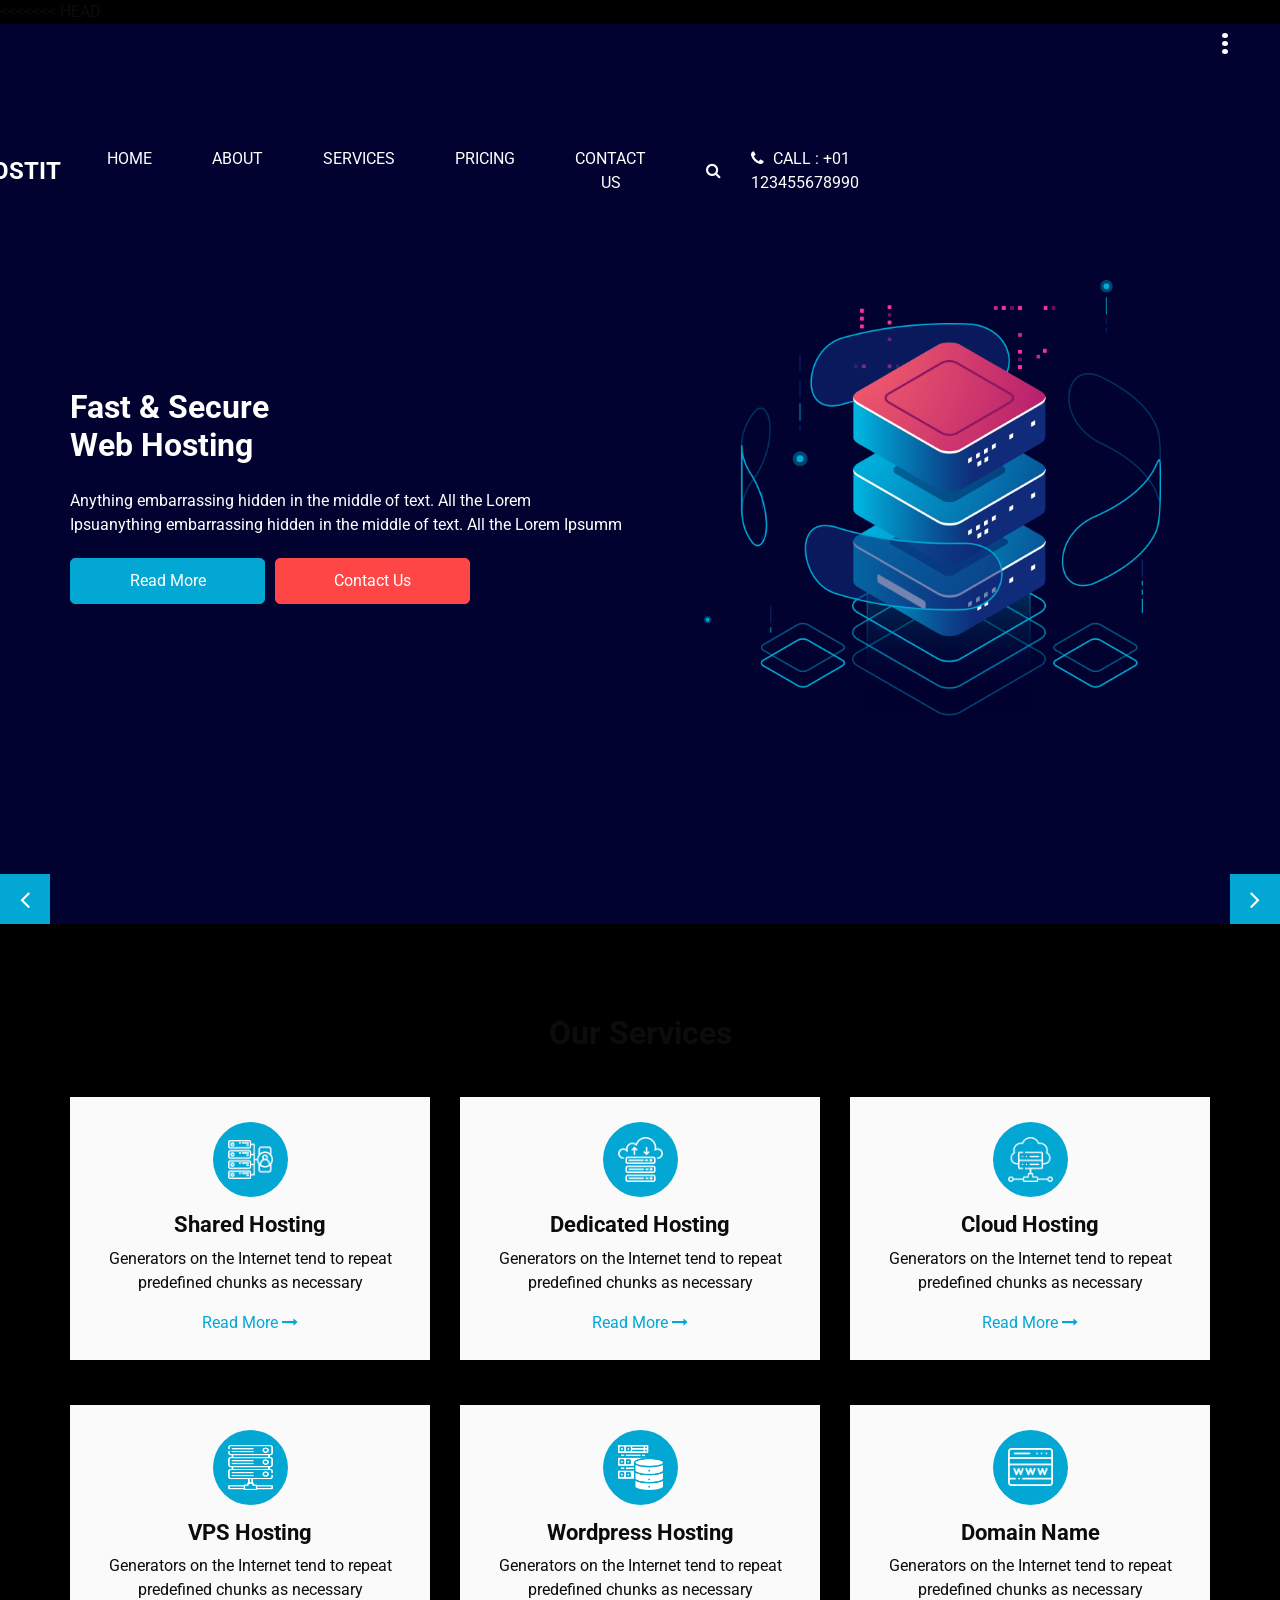
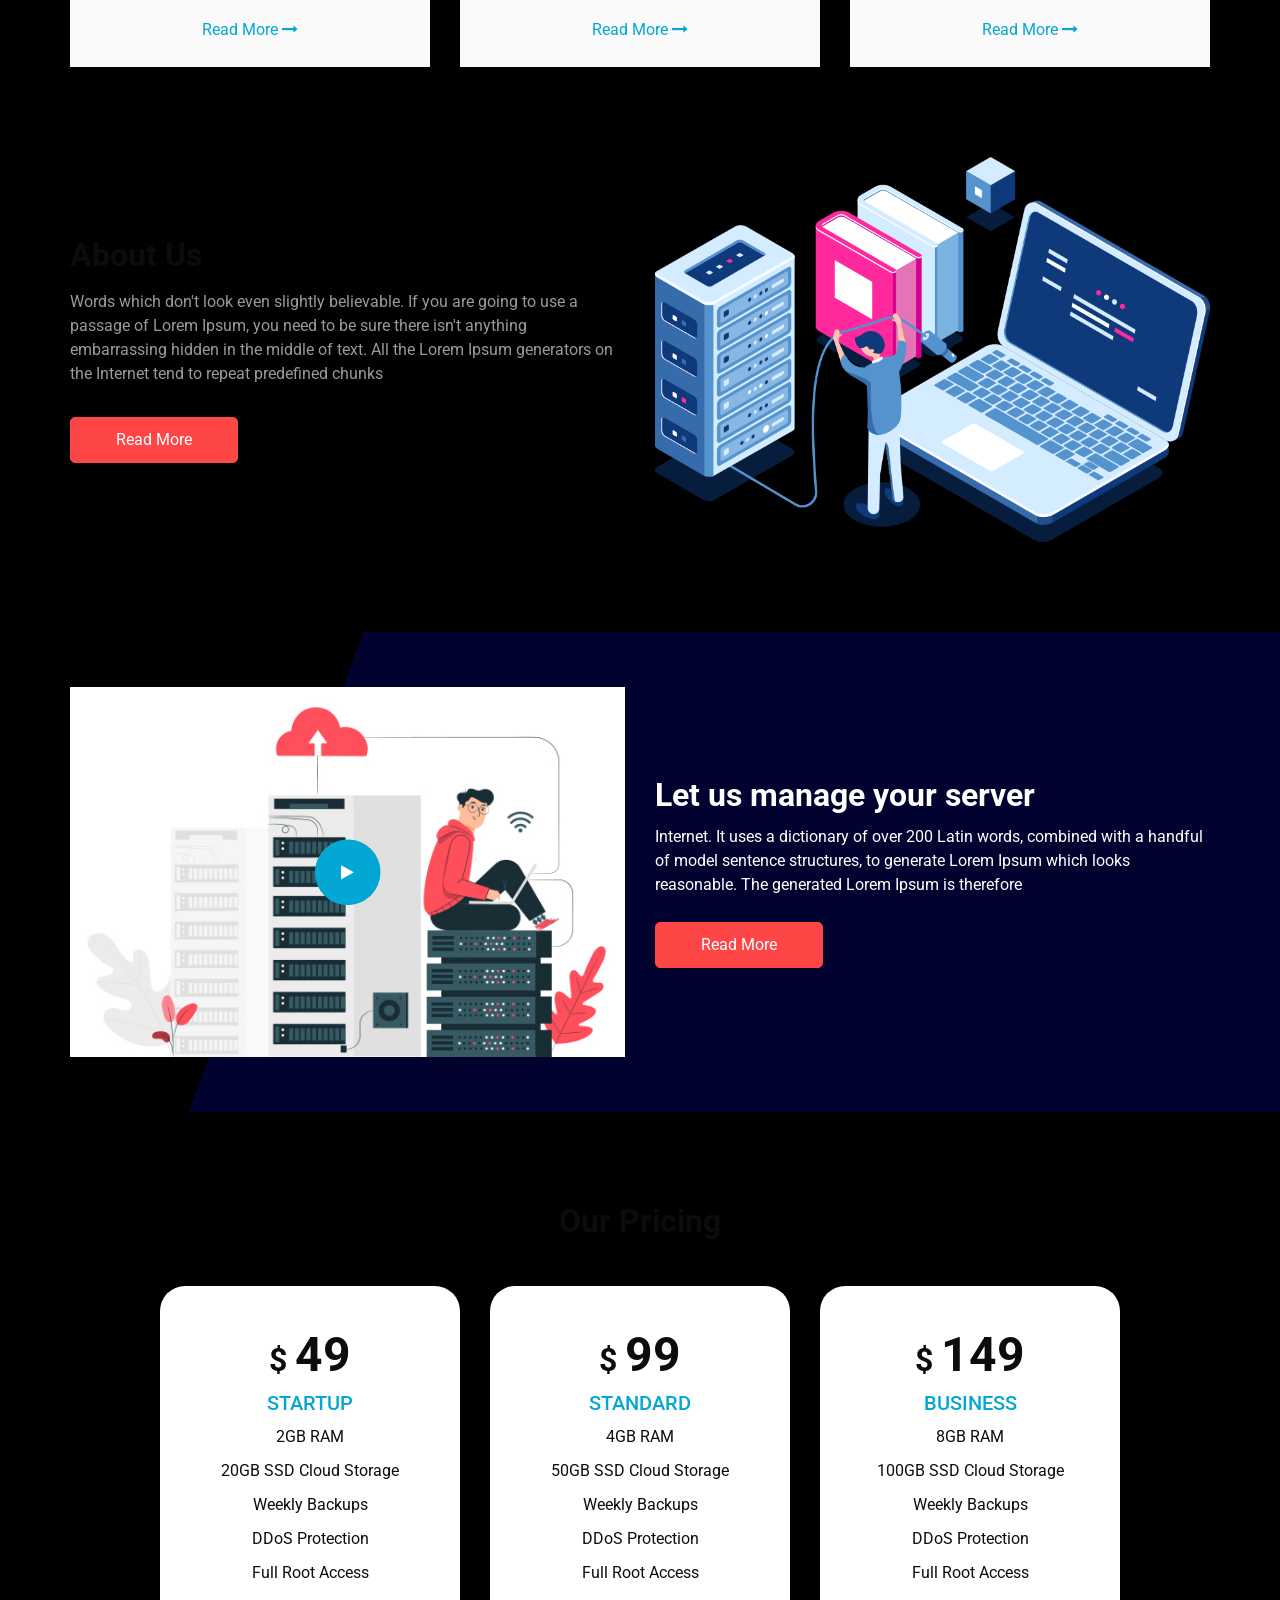
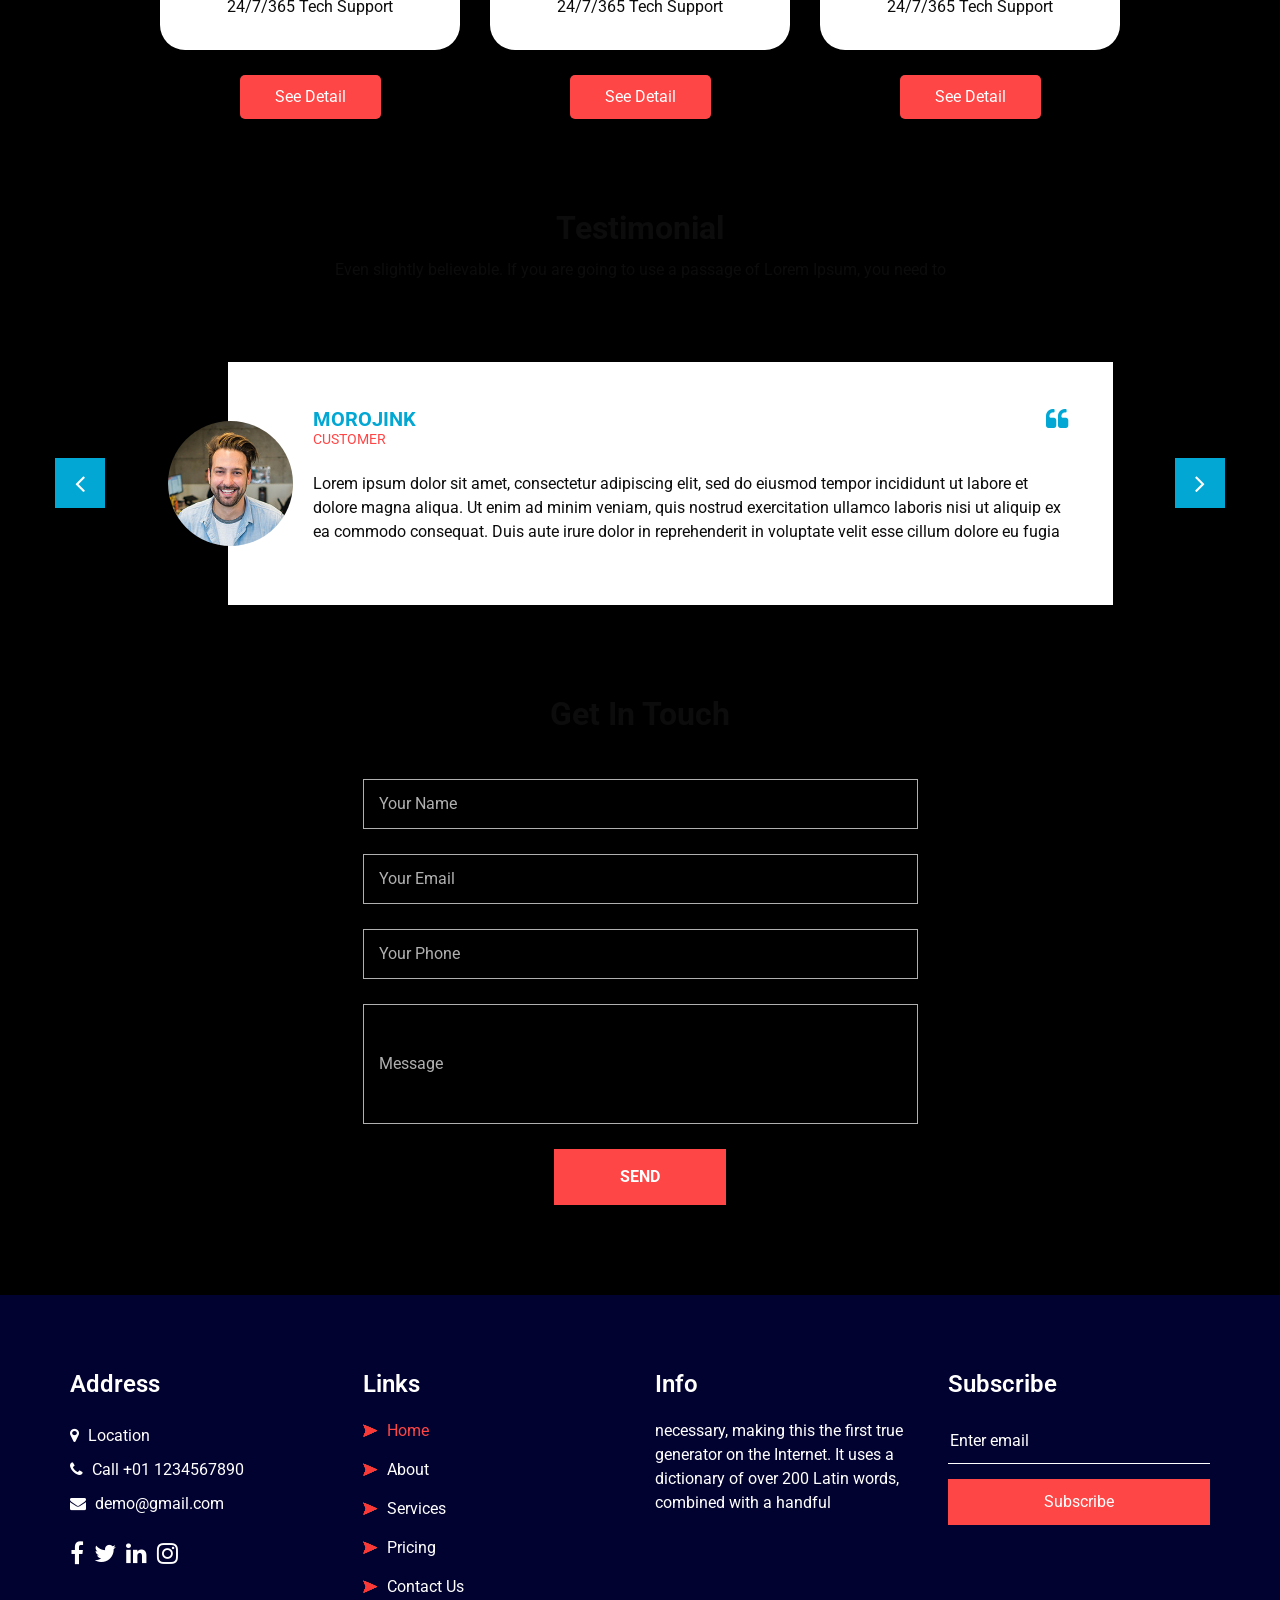
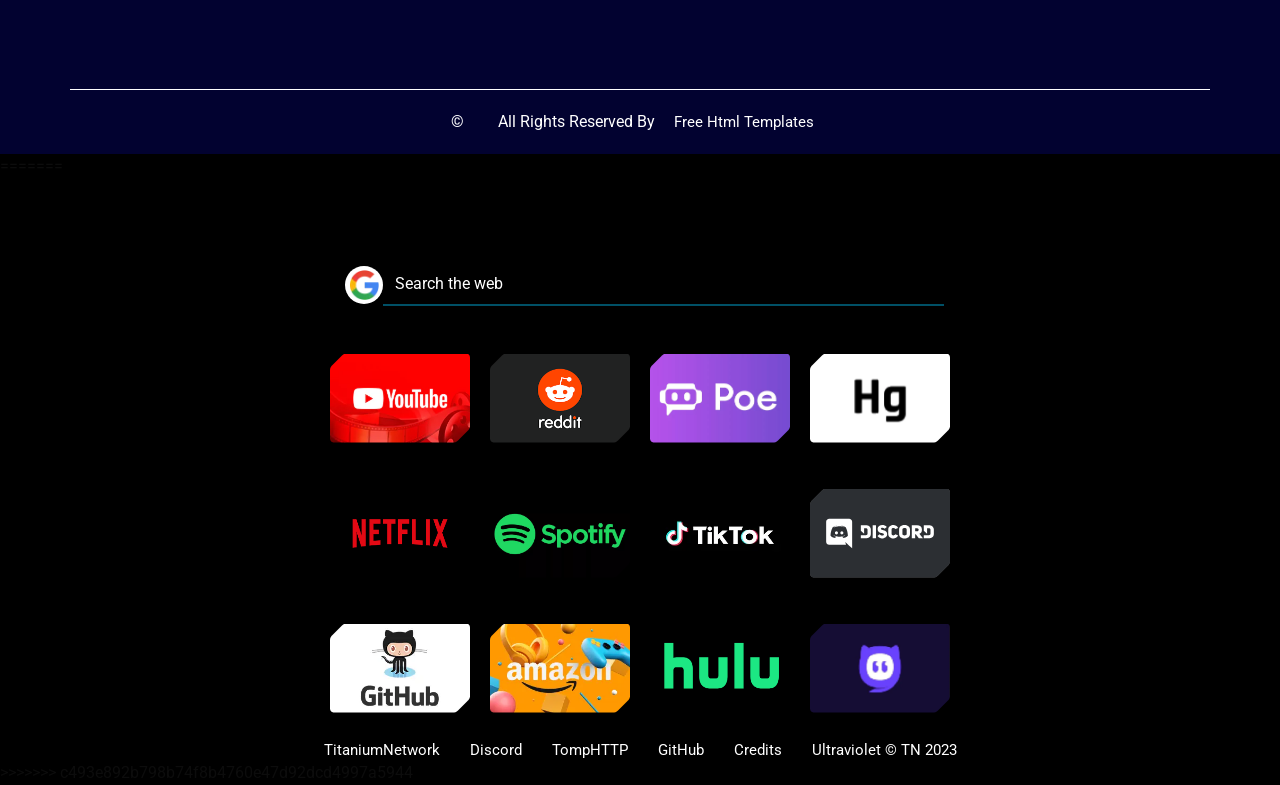
==== commit 1eb642ca: "Resolved conflicts" ====
--- a/public/index.html
+++ b/public/index.html
@@ -1,5 +1,6 @@
 <!DOCTYPE html>
 <html>
+<<<<<<< HEAD
 
 <head>
   <!-- Basic -->
@@ -821,4 +822,192 @@
 
 </body>
 
+=======
+  <head>
+    <meta charset="utf-8" />
+    <meta
+      name="viewport"
+      content="width=device-width, initial-scale=1.0, shrink-to-fit=no"
+    />
+    <title>Ultraviolet | Sophisticated Web Proxy</title>
+    <meta
+      name="description"
+      content="Ultraviolet is a highly sophisticated proxy used for evading internet censorship or accessing websites in a controlled sandbox using the power of service-workers. Unblock sites today!"
+    />
+    <meta
+      name="keywords"
+      content="proxy, web proxy, ultraviolet, service workers, unblock websites, unblock chromebook, free web proxy, proxy list, proxy sites, un block chromebook, online proxy, proxy server, proxysite, proxy youtube, bypass securly, bypass iboss, bypass lightspeed filter, holy unblocker, chromebooks, titanium network, unblock youtube, youtube proxy, unblocked youtube, youtube unblocked"
+    />
+    <meta
+      name="theme-color"
+      media="(prefers-color-scheme: dark)"
+      content="#434c5e"
+    />
+    <meta name="googlebot" content="index, follow, snippet" />
+    <link rel="shortcut icon" content="favicon.ico" />
+    <link rel="stylesheet" href="index.css" />
+    <script src="uv/uv.bundle.js" defer></script>
+    <script src="uv/uv.config.js" defer></script>
+    <script src="register-sw.js" defer></script>
+    <script src="search.js" defer></script>
+    <script src="index.js" defer></script>
+  </head>
+
+  <body ondragover="allowDrop(event)" ondrop="drop(event)">
+
+    <div class="navigation">
+      <button class="hamburger" onclick="show()">
+          <div id="bar1" class="bar"></div>
+          <div id="bar2" class="bar"></div>
+          <div id="bar3" class="bar"></div>
+      </button>
+
+      <nav>
+          <ul>
+              <li><a href = "./index.html">Home</a></li>
+              <li><a href = "./Games.html">Games</a></li>
+              <li><a href = "./credits.html">Credits</a></li>
+              <li><a href = "./settings.html">Settings</a></li>
+          </ul>
+      </nav>
+      <div class="overlay"></div>
+    </div>
+    
+
+    <form id="uv-form" class="flex-center">
+      <div class="search-content">
+        <div class="white">
+          <div class="search-logo"></div>
+        </div>
+    
+        <input
+  id="uv-search-engine"
+  type="hidden"
+  autocomplete="off"
+  spellcheck="false"
+/>
+<input
+  id="uv-address"
+  type="text"
+  placeholder="Search the web"
+  autocomplete="off"
+  spellcheck="false"
+/>
+
+      </div>
+    </form>
+    <div class="quick-dile">
+      <div class="grid-tiles" ondragover="allowDrop(event)" ondrop="drop(event)">
+        <div class="tile" draggable="true" ondragstart="dragStart(event)" >
+          <a href="/uv/service/hvtrs8%2F-wuw%2Cymuvu%60e%2Ccmm-">
+            <img src="./assets/youtube.webp" alt="">
+          </a>
+        </div>
+        <div class="tile" draggable="true" ondragstart="dragStart(event)">
+          <a href="/uv/service/hvtrs8%2F-wuw%2Crgdfiv.aoo%2F">
+            <img src="./assets/reddit.webp" alt="">
+          </a>
+        </div>
+        <div class="tile" draggable="true" ondragstart="dragStart(event)">
+          <a href="/uv/service/hvtrs8%2F-pme%2Ccmm-lmgkn%3Drgdkrgcv_wrn%3D'2D">
+            <img src="./assets/poe.webp" alt="">
+          </a>
+        </div>
+        <div class="tile" draggable="true" ondragstart="dragStart(event)">
+          <a href="/uv/service/hvtrs8%2F-mgraupyuopk%2Csjor%2F">
+            <img src="./assets/hg.webp" alt="">
+          </a>
+        </div>
+        <div class="tile" draggable="true" ondragstart="dragStart(event)">
+          <a href="/uv/service/hvtrs8%2F-wuw%2Cngtdlkx%2Ccmm-">
+            <img src="./assets/netflix.webp" alt="">
+          </a>
+        </div>
+        <div class="tile" draggable="true" ondragstart="dragStart(event)">
+          <a href="/uv/service/hvtrs8%2F-orel.qpmtkf%7B.aoo%2F">
+            <img src="./assets/spotify.webp" alt="">
+          </a>
+        </div>
+        <div class="tile" id="desktop-only" draggable="true" ondragstart="dragStart(event)">
+          <a href="/uv/service/hvtrs8%2F-wuw%2Ctkkvoi.aoo%2Fgxrlmrg%3F">
+            <img src="./assets/tiktok.webp" alt="">
+          </a>
+        </div>
+        <div class="tile" id="desktop-only" draggable="true" ondragstart="dragStart(event)">
+          <a href="/uv/service/hvtrs8%2F-dksaopd%2Ccmm-">
+            <img src="./assets/discord1.svg" alt="">
+          </a>
+        </div>
+        <div class="tile" id="desktop-only" draggable="true" ondragstart="dragStart(event)">
+          <a href="/uv/service/hvtrs8%2F-gktju%60.aoo%2F">
+            <img src="./assets/github.webp" alt="">
+          </a>
+        </div>
+        <div class="tile" id="desktop-only" draggable="true" ondragstart="dragStart(event)">
+          <a href="/uv/service/hvtrs8%2F-wuw%2Caoaxol.aoo%2Fped%3Dlat_%60b%5Dlmgm">
+            <img src="./assets/amazon.webp" alt="">
+          </a>
+        </div>
+        <div class="tile" id="desktop-only" draggable="true" ondragstart="dragStart(event)">
+          <a href="/uv/service/hvtrs8%2F-wuw%2Chwlw.aoo%2Fuencmmg">
+            <img src="./assets/hulu.webp" alt="">
+          </a>
+        </div>
+        <div class="tile" id="desktop-only" draggable="true" ondragstart="dragStart(event)">
+          <a href="/uv/service/hvtrs8%2F-wuw%2Ccpaxyeaoeq.aoo%2F">
+            <img src="./assets/crazygames.webp" alt="">
+          </a>
+        </div>
+      </div>
+    </div>
+    
+    
+
+
+    <div class="popup" id="popup">
+      <span class="popup-close">x</span>
+      <div class="desc left-margin">
+        <p id="uv-error"></p>
+        <pre id="uv-error-code" class="word-wrap-example"></pre>
+      </div>
+    </div>
+    
+
+
+
+    <footer>
+      <a
+        title="The TitaniumNetwork GitHub organization"
+        href="https://github.com/titaniumnetwork-dev"
+        id="desktop-only"
+        >TitaniumNetwork</a
+      >
+      <a title="The TitaniumNetwork Discord" href="https://discord.gg/unblock"
+      id="desktop-only"
+        >Discord</a
+      >
+      <a
+        title="The TompHTTP GitHub organization"
+        href="https://github.com/tomphttp"
+        id="desktop-only"
+        >TompHTTP</a
+      >
+      <a
+        title="The official deployment repository for Ultraviolet"
+        href="https://github.com/titaniumnetwork-dev/Ultraviolet-App"
+        id="desktop-only"
+        >GitHub</a
+      >
+      <a
+        title="License information"
+        href="credits.html"
+        >Credits</a
+      >
+      <span>Ultraviolet &copy; TN 2023</span>
+    </footer>
+    <script src="./menu.js"></script>
+    <script src="./background.js"></script>
+    <script src="./drag.js"></script>
+  </body>
+>>>>>>> c493e892b798b74f8b4760e47d92dcd4997a5944
 </html>
--- a/public/index.css
+++ b/public/index.css
@@ -0,0 +1,566 @@
+@import url("https://fonts.googleapis.com/css2?family=Roboto:ital,wght@0,300;0,400;0,500;1,300;1,400&display=swap");
+
+body {
+  font-family: "Roboto", Arial, Helvetica, sans-serif;
+  margin: 0;
+  background: #000;
+  background-position: center;
+  background-size: cover;
+  background-repeat: no-repeat;
+  display: flex;
+  flex-direction: column;
+  height:100%;
+  width: 100%;
+  filter: blur(25px);
+  overflow-x: hidden;
+}
+
+body {
+  user-select: none;
+  -webkit-user-select: none;
+  -moz-user-select: none;
+  -ms-user-select: none;
+}
+
+html {
+  width: 100%;
+  height: 100%;
+}
+
+
+a, button {
+  cursor: pointer;
+}
+
+nav {
+  position: absolute;
+  top: 100px;
+  right: 50px;
+  width: 250px;
+  
+}
+
+.navigation {
+  position: fixed;
+  right: -500px;
+  width: 350px;
+  height: 100%;
+  transition: .5s;
+  z-index: 100000;
+  background: #000;
+}
+
+.navigation a {
+  text-decoration: none;
+  color: inherit;
+}
+
+.navigation ul li {
+  color: #fff;
+  text-align: right;
+  text-transform: uppercase;
+  list-style-type: none;
+  font-size: 1.5em;
+  padding: 20px 30px;
+  border-bottom: 1pt solid #252525;
+}
+
+.hamburger, .bar {
+  position: fixed;
+}
+
+.hamburger {
+  display: block;
+  top: 5%;
+  left: calc(100% - 10%);
+  width: 30px;
+  height: 30px;
+  transform: translateY(-50%);
+  border: 0;
+  background: 0 0;
+}
+
+.bar{
+  top: 3px;
+  background: #fff;
+  width: 20%;
+  height: 5px;
+  transition: all .3s ease-in;
+  border-radius: 50%;
+}
+
+#bar2{
+  top: 11px;
+}
+
+#bar3{
+  top: 19px;
+}
+
+.navigation.active {
+  right: 0;
+  opacity: 0.8;
+}
+
+.navigation.active .overlay {
+  backdrop-filter: blur(4px);
+  background-color: rgba(0, 0, 0, 0.8);
+}
+
+
+.overlay {
+  position: fixed;
+  top: 0;
+  left: 0;
+  width: 100%;
+  height: 100%;
+  backdrop-filter: blur(4px);
+  background-color: rgba(0, 0, 0, 0);
+  z-index: 99999;
+  display: none;
+}
+
+.overlay.active {
+  display: block;
+}
+
+
+
+.fa-magnifying-glass {
+  color: white;
+}
+
+.flex-center {
+  display: flex;
+  justify-content: center;
+}
+
+.header-center {
+  align-items: center;
+  flex-direction: column;
+  margin-top: 10%;
+}
+
+.left-margin {
+  margin: 0px 16px;
+}
+
+pre {
+  word-wrap: break-word;
+  width: 150px;
+  height: 50px;
+  overflow-wrap: break-word;
+}
+
+#uv-error {
+  color: #ff6666 !important;
+  white-space: pre-wrap;
+}
+.popup-close {
+  cursor: pointer;
+  font-weight: bold;
+  color: #fff;
+  font-size: 20px;
+  align-self: flex-end;
+}
+
+.word-wrap-example {
+  overflow-wrap: break-word;
+}
+
+.word-wrap-example {
+  white-space: pre-wrap;
+}
+
+.popup {
+  position: fixed;
+  display: none;
+    top: 50%;
+    left: 50%;
+    transform: translate(-50%, -50%);
+    width: 240px;
+    height: 160px;
+    background-color: #005066;
+    padding: 20px;
+    box-shadow: 0px 0px 10px rgba(0, 0, 0, 0.2);
+    clip-path: polygon(0 0, 90% 0, 100% 10%, 100% 100%, 0% 100%);
+    overflow: hidden;
+    z-index: 10000;
+    word-wrap: break-word;
+    overflow-wrap: break-word;
+}
+
+#uv-error-code {
+  font-size: 12px;
+  width: 150px;
+  height: 50px;
+  color: #fff;
+  font-family: "Courier New", Courier, monospace;
+  word-wrap: break-word;
+  overflow-wrap: break-word;
+}
+
+
+
+.center {
+  width: 100%;
+  height: 100%;
+  display: flex;
+  justify-content: center;
+  align-items: center;
+  text-align: center;
+}
+
+.error-content {
+  background: #383869;
+  width: 460px;
+  height: 340px;
+  text-align: center;
+  align-items: center;
+  justify-content: center;
+  border-radius: 5px;
+  clip-path: polygon(10% 0, 80% 0%, 100% 0, 100% 84%, 89% 100%, 0 100%, 0 100%, 0 15%);
+  color: #fff;
+  font-family: "Courier New", Courier, monospace;
+}
+
+.hhh {
+  width: 100%;
+  text-align: center;
+  align-items: center;
+  justify-content: center;
+}
+
+
+.desc404 {
+  color: rgba(253, 253, 253, 0.514);
+  word-wrap: break-word;
+  height: 150px;
+  display: flex;
+  flex-direction: column;
+  width: 100%;
+  text-align: center;
+  align-items: center;
+  justify-content: center;
+}
+
+
+
+
+
+#uv-register-sw {
+  color: white;
+  background: #555555;
+  cursor: pointer;
+  outline: none;
+  border: none;
+  border-radius: 6px;
+  padding: 16px 20px;
+  line-height: 16px;
+  display: none;
+  margin-top: 20px;
+}
+
+#uv-register-sw:active {
+  background: #333333;
+}
+
+#uv-register-sw.show {
+  display: block;
+}
+
+.logo {
+  width: 150px;
+  height: 150px;
+}
+
+.logo-wrapper .text {
+  font-size: 75px;
+  color: #fff;
+}
+
+.logo-wrapper h1 {
+  color: white;
+}
+
+footer {
+  margin-top: auto;
+  width: 100%;
+  align-self: center;
+  height: 80px;
+  display: flex;
+  justify-content: center;
+  align-items: center;
+}
+
+footer a,
+footer span {
+  margin: 0 15px;
+  text-decoration: none;
+  color: #fff;
+  font-size: 15px;
+}
+
+footer a {
+  cursor: pointer;
+}
+
+footer a:hover {
+  text-decoration: underline;
+}
+
+.desc p {
+  width: 150px;
+  color: rgba(253, 253, 253, 0.514);
+  word-wrap: break-word;
+  height: 50px;
+}
+
+
+
+/* Customizing the scrollbar track */
+::-webkit-scrollbar {
+  width: 8px; 
+  border-radius: 20px;/* Width of the scrollbar */
+}
+
+::-webkit-scrollbar-track {
+  background: #005066; 
+}
+
+/* Customizing the scrollbar thumb */
+::-webkit-scrollbar-thumb {
+  background: #013f50;
+  border-radius: 20px; /* Color of the scrollbar thumb */
+}
+
+.search-content {
+  display: flex;
+  flex-direction: row;
+  margin-top: 88px;
+  position: relative;
+  height: 40px;
+}
+
+.white {
+  background: white;
+  background-size: 30px;
+  border-radius: 50%;
+  height: 38px;
+  width: 38px;
+  background-position: center;
+  background-repeat: no-repeat;
+  z-index: 1;
+}
+
+.search-logo {
+  background-image: url("[data-uri]");
+  background-size: 30px;
+  border-radius: 50%;
+  height: 38px;
+  width: 38px;
+  background-position: center;
+  background-repeat: no-repeat;
+  z-index: 2;
+}
+
+#uv-address {
+  position: relative;
+  padding: 0 12px;
+  height: 36px;
+  line-height: 36px;
+  font-size: 16px;
+  background-color: transparent;
+  outline: none;
+  box-shadow: none;
+  border: none;
+  color: #fff;
+  width: 552px;
+}
+
+#uv-address:-ms-input-placeholder { /* Internet Explorer 10-11 */
+  color: white;
+}
+
+#uv-address::-ms-input-placeholder { /* Internet Explorer 10-11 */
+  color: white;
+}
+
+#uv-address::placeholder { /* Chrome, Firefox, Opera, Safari 10.1+ */
+  color: white;
+  opacity: 1; /* Firefox */
+}
+
+.search-content {
+  position: relative;
+}
+
+.search-content::before {
+  content: "";
+  position: absolute;
+  bottom: 0;
+  left: 38px;
+  width: 95%;
+  height: 2px;
+  background-color: #005066;
+  transform: scaleX(1);
+  transform-origin: left;
+  transition: transform 0.3s ease, background-color 0.3s ease;
+}
+
+.search-content.focused::before {
+  transform: scaleX(1);
+  background-color: #1a92b3;
+}
+
+
+
+
+.quick-dile {
+  display: flex;
+  justify-content: center;
+  margin-top: 48px;
+}
+
+.grid-tiles {
+  width: 620px;
+  height: 385px;
+  display: grid;
+  grid-template-columns: repeat(4, 1fr);
+  grid-gap: 20px;
+  justify-items: center;
+}
+
+.tile {
+  background: #555555;
+  position: relative;
+  text-align: center;
+  width: 140px;
+  height: 89px;
+  clip-path: path('m 16 0 l 120 0 c 0 0 4 0 4 4 l 0 69 c 0 2 -2 4 -2 4 l -10 10 c 0 0 -2 2 -4 2 l -120 0 c 0 0 -4 0 -4 -4 l 0 -69 c 0 -2 2 -4 2 -4 l 10 -10 c 0 0 2 -2 4 -2');
+  transition: transform 0.3s ease-in-out;
+  cursor: grab; /* Add cursor style for draggable effect */
+}
+
+.tile:active {
+  cursor: move; /* Add cursor style when actively dragging */
+}
+
+.tile:hover {
+  transform: translateY(-5px) scale(1.05);
+}
+
+.tile a {
+  background: #555555;
+  width: 100%;
+  height: 100%;
+  display: block;
+}
+
+.tile img {
+  width: 100%;
+  height: 100%;
+}
+
+.tile.dragging {
+  opacity: 0.3;
+}
+
+.tile.highlight {
+  transform: scale(1.042);
+  opacity: 0.3;
+  transition: 0.3s ease;
+}
+
+
+
+
+
+
+
+.credit {
+  border-radius: 10px;
+  padding: 10px;
+  display: block;
+  border: #fff 1px solid;
+  color: #fff;
+  display: flex;
+  flex-wrap: wrap;
+  margin-bottom: 15px;
+}
+
+.credit label {
+  margin-left: auto;
+  margin-right: 15px;
+}
+
+.credit a,
+.credit label {
+  color: white;
+  text-decoration: underline;
+  text-align: right;
+}
+
+.credit pre {
+  display: none;
+  width: 100%;
+}
+
+.credit label::after {
+  content: "show license";
+  cursor: pointer;
+}
+
+.credit input:checked + label::after {
+  content: "hide license";
+}
+
+.credit input:checked ~ pre {
+  display: block;
+}
+
+@media (max-width: 720px) {
+  .desktop-only {
+    display: none;
+  }
+}
+
+@media (max-width: 720px) {
+  .search-content {
+    width: 300px;
+  }
+
+  #desktop-only {
+    display: none;
+  }
+
+  .grid-tiles {
+    grid-template-columns: repeat(2, 1fr);
+    width: 300px;
+    height: 100px;
+    grid-gap: 20px;
+    justify-content: center;
+    
+  }
+
+  .tile {
+    margin-bottom: 20px; /* Added margin to control height gap */
+  }
+
+  footer {
+    display: flex;
+    justify-content: center;
+    align-items: center;
+    text-align: center;
+  }
+
+  .hamburger {
+    left: 85%;
+  }
+}
+
+@media (min-width: 1080px) {
+  .hamburger {
+    left: 95%;
+  }
+}
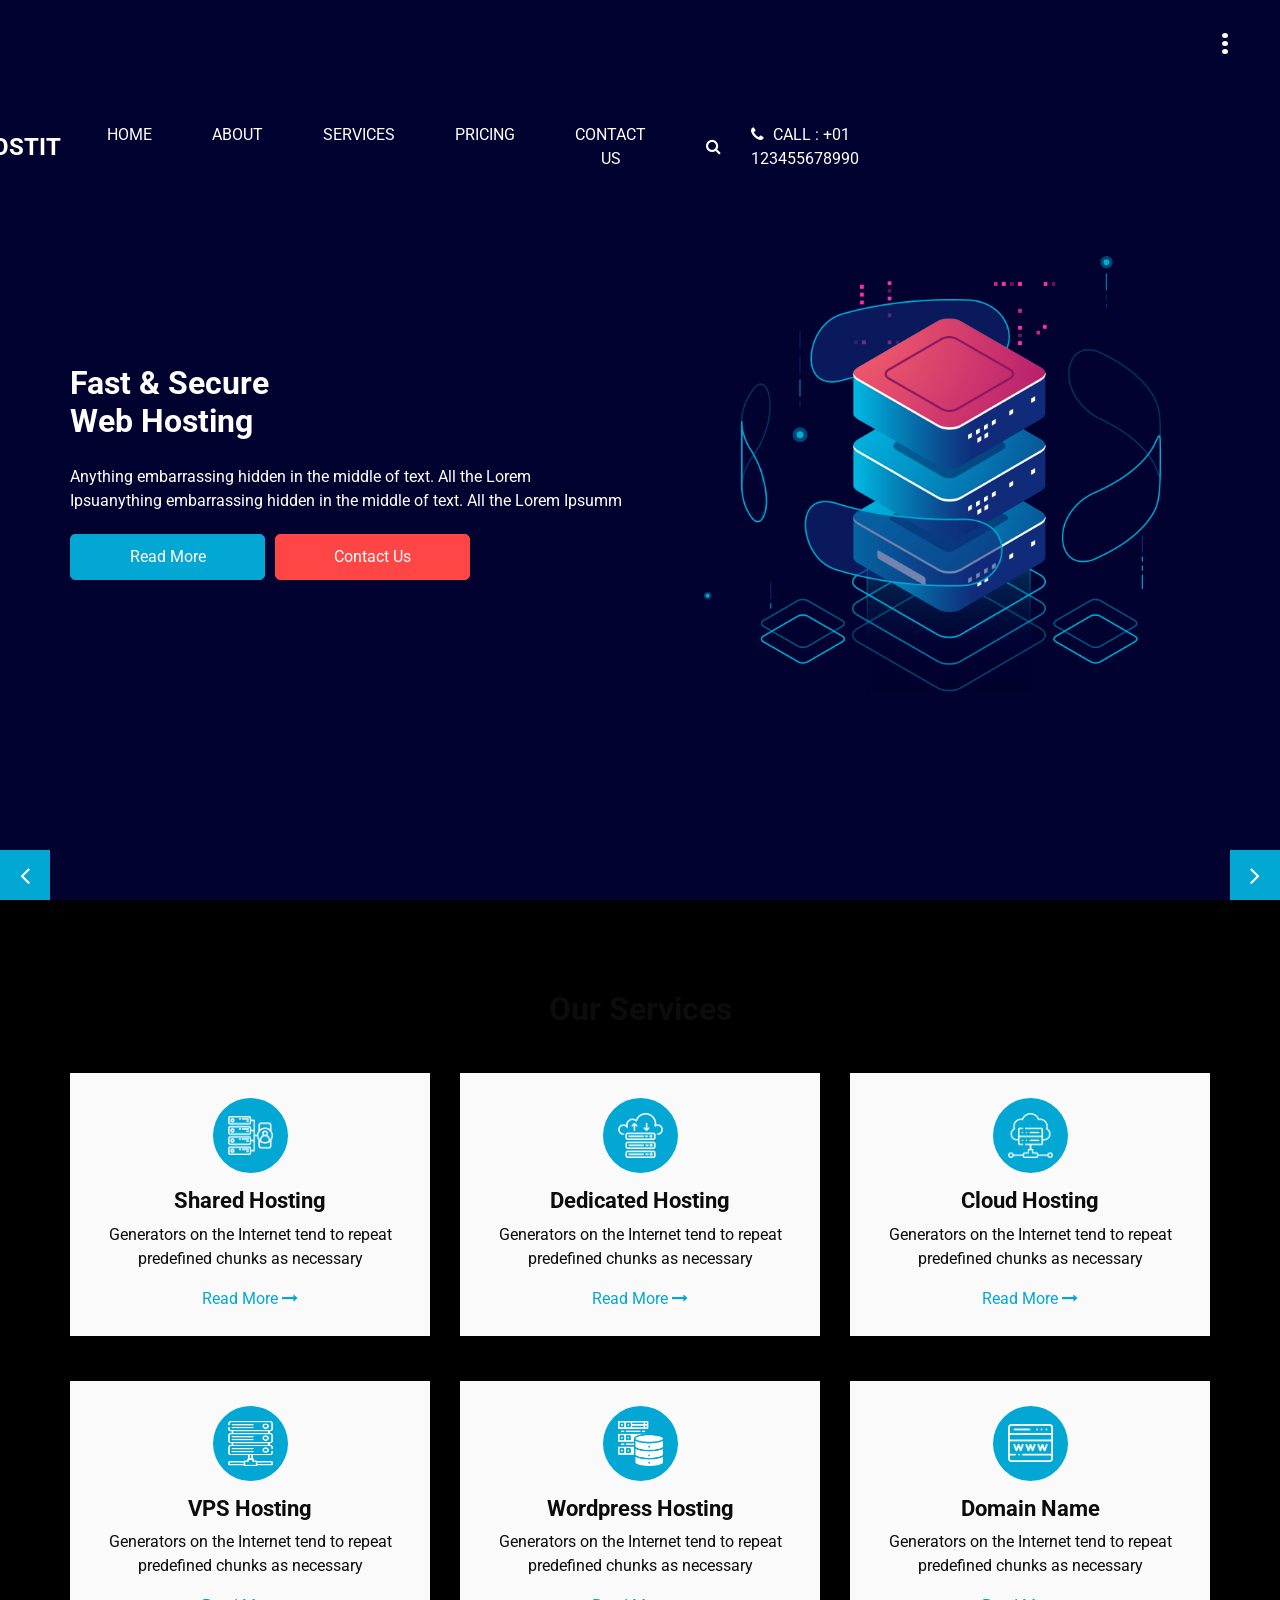
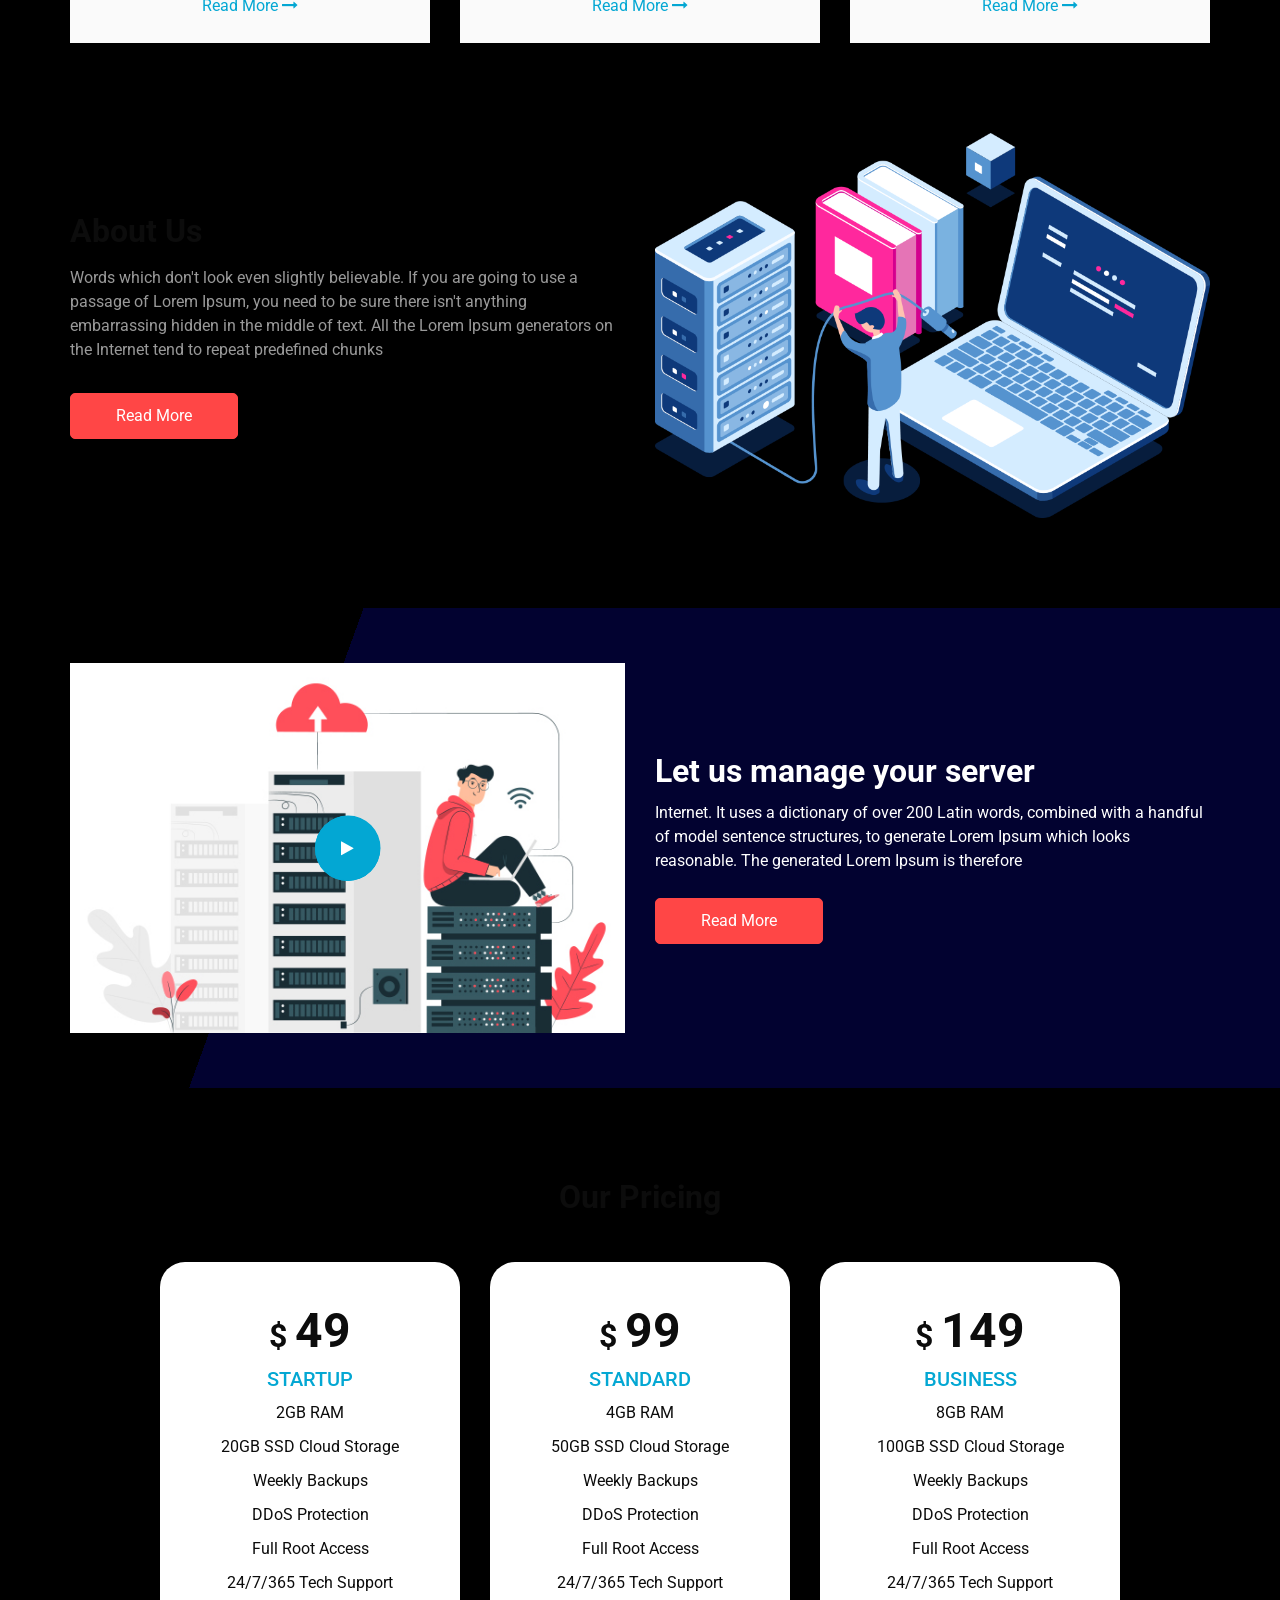
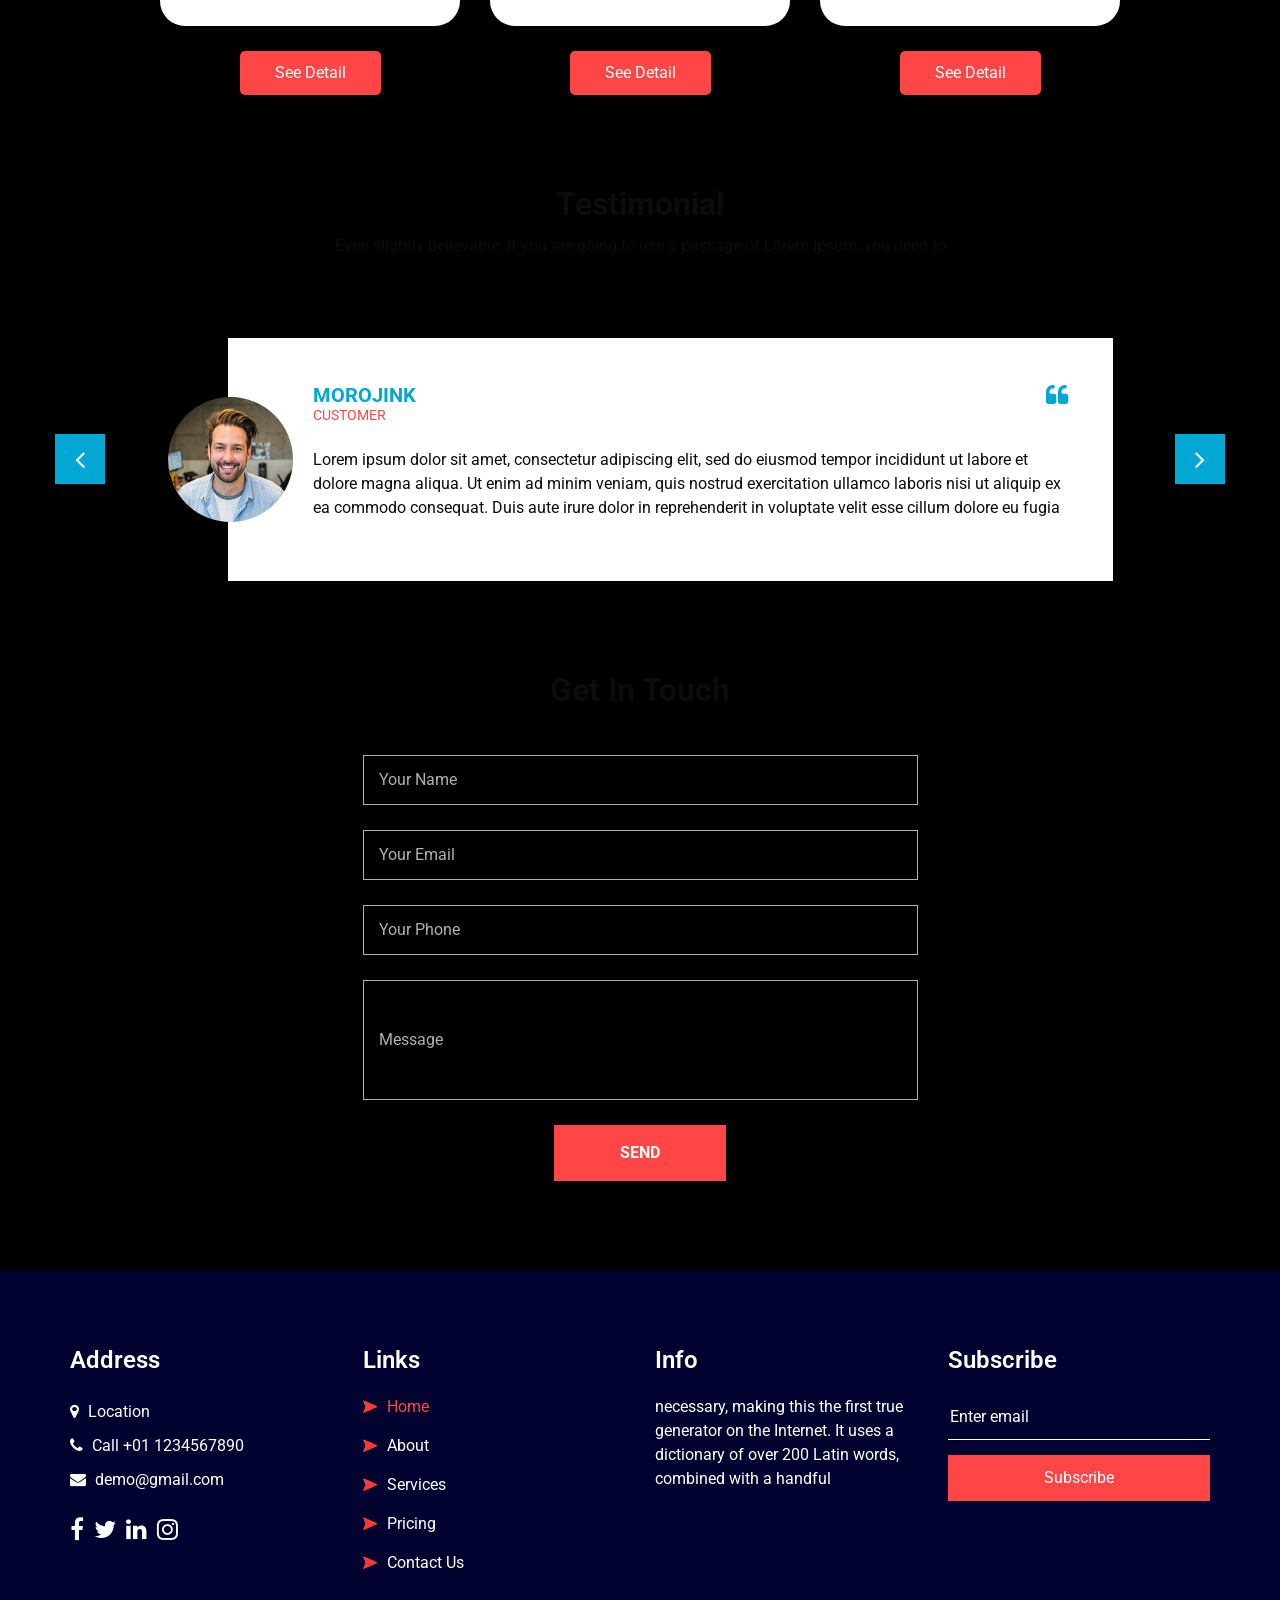
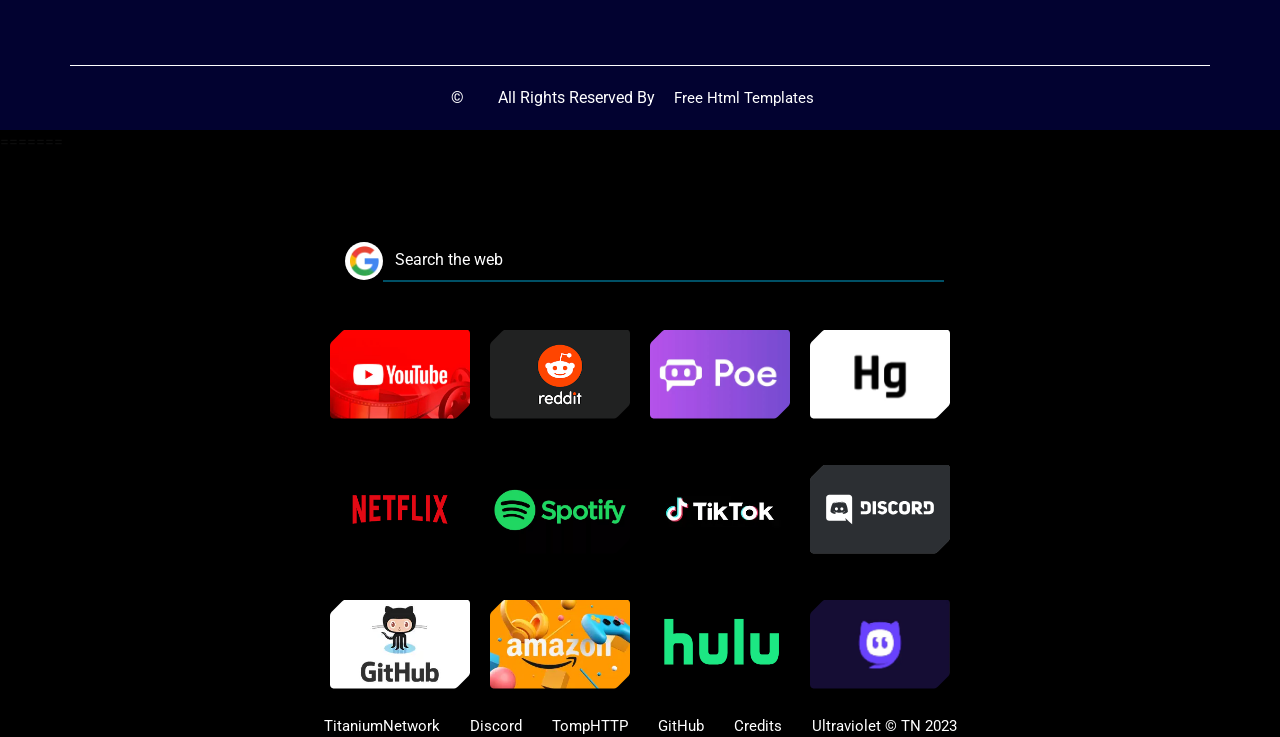
==== commit 4d441444: "Resolved conflicts" ====
--- a/public/index.html
+++ b/public/index.html
@@ -1,6 +1,5 @@
 <!DOCTYPE html>
 <html>
-<<<<<<< HEAD
 
 <head>
   <!-- Basic -->
@@ -1009,5 +1008,4 @@
     <script src="./background.js"></script>
     <script src="./drag.js"></script>
   </body>
->>>>>>> c493e892b798b74f8b4760e47d92dcd4997a5944
 </html>
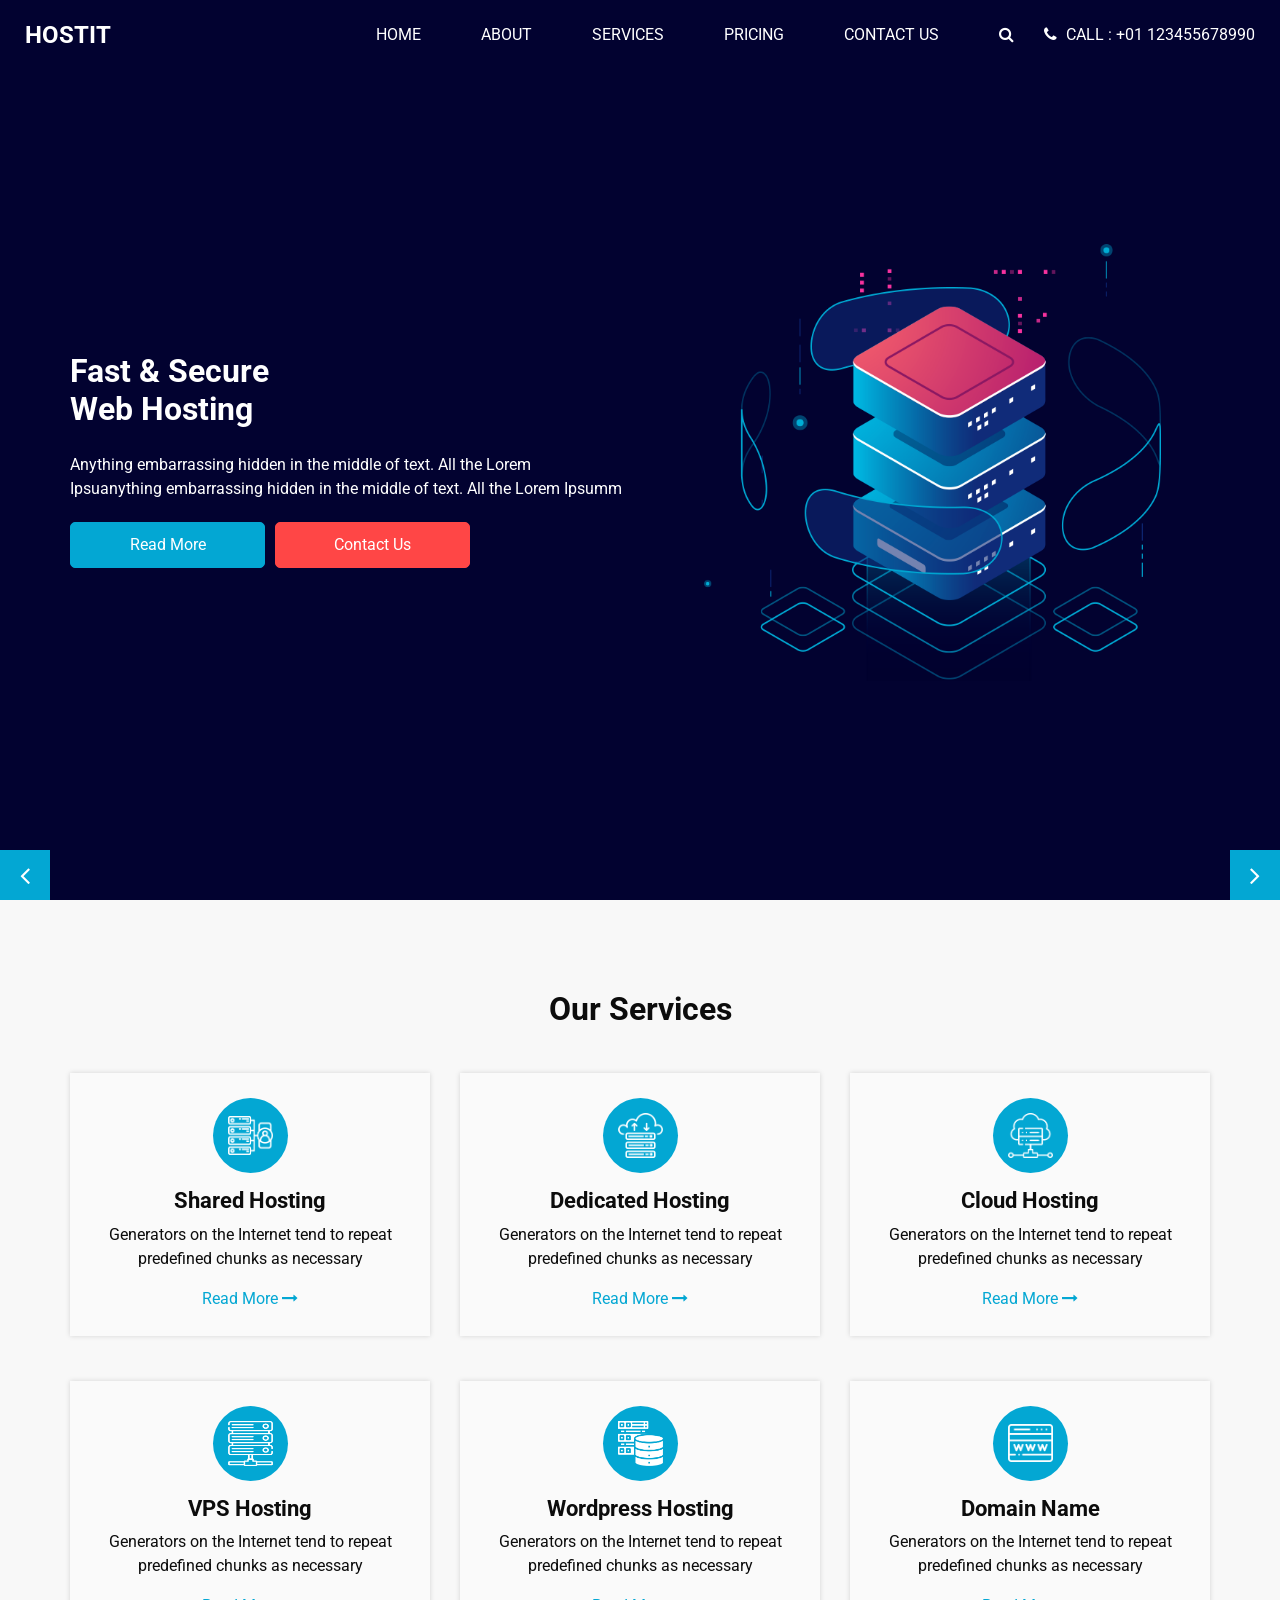
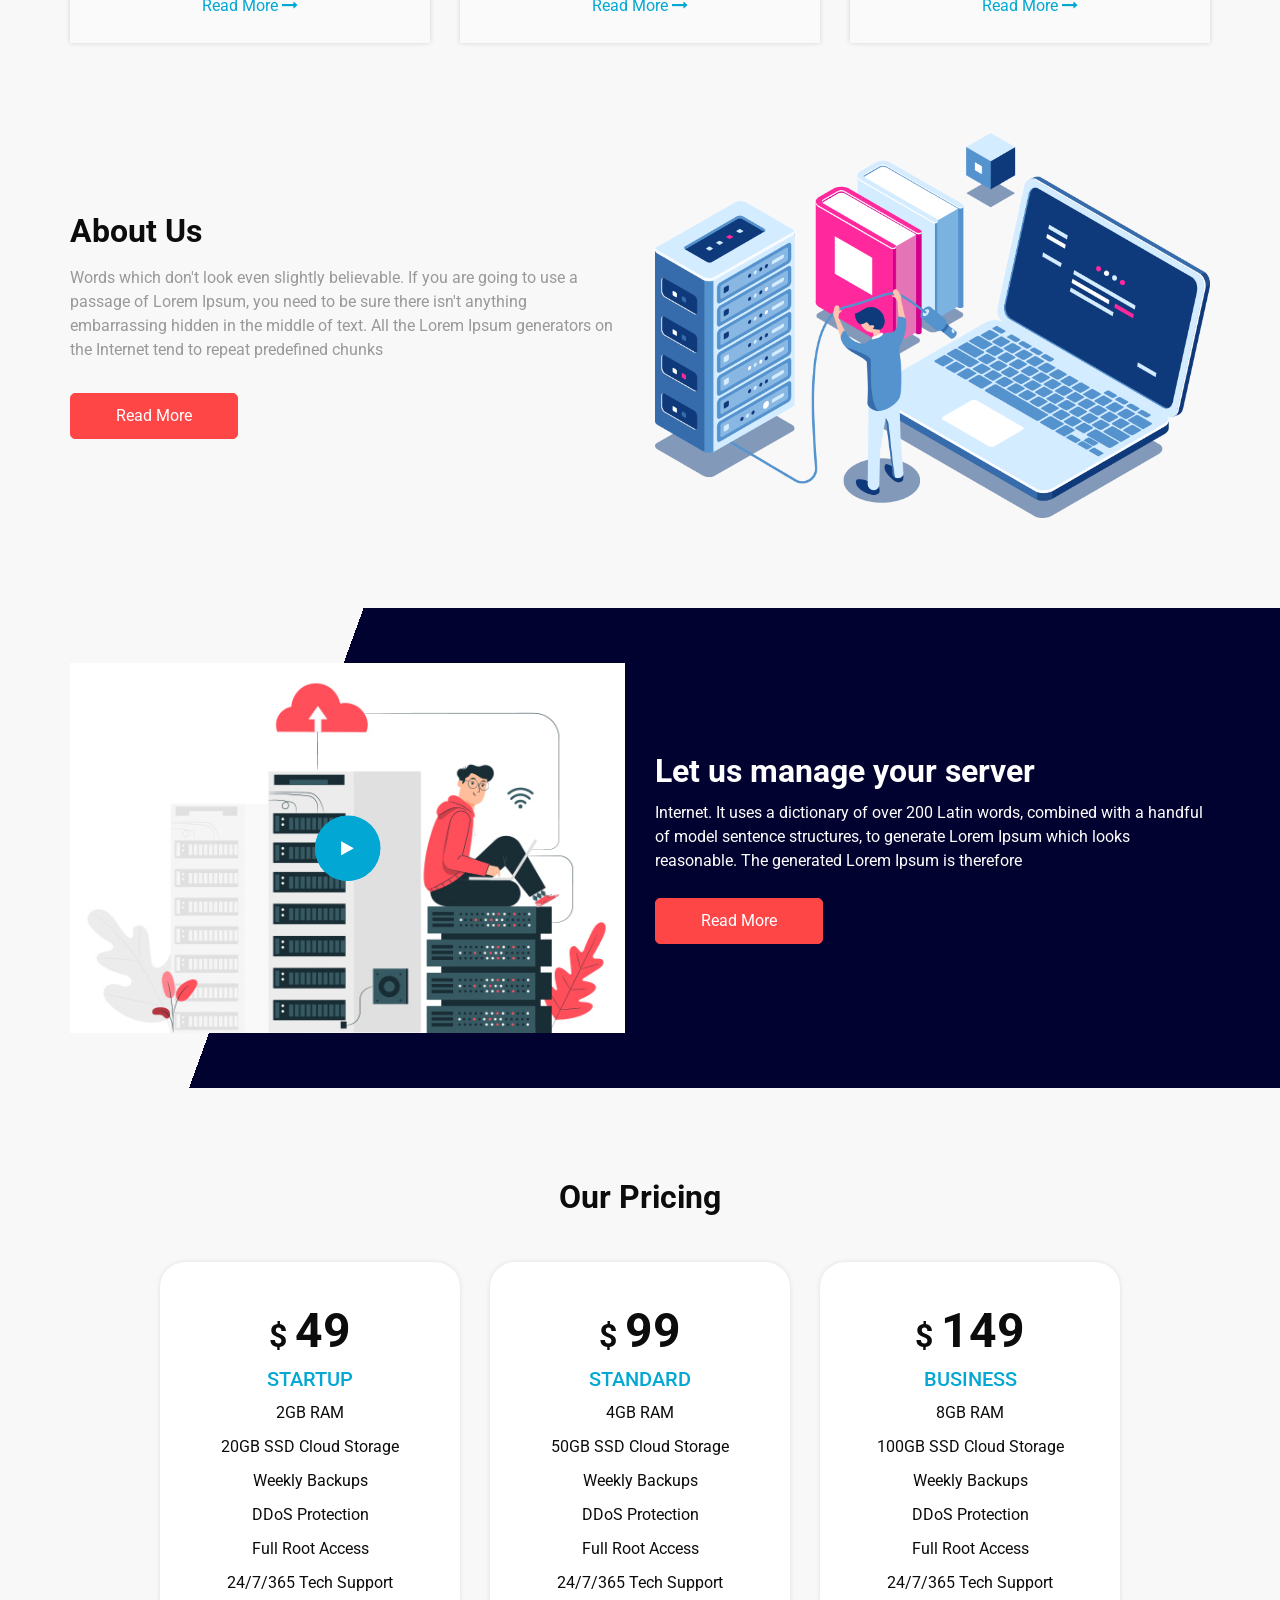
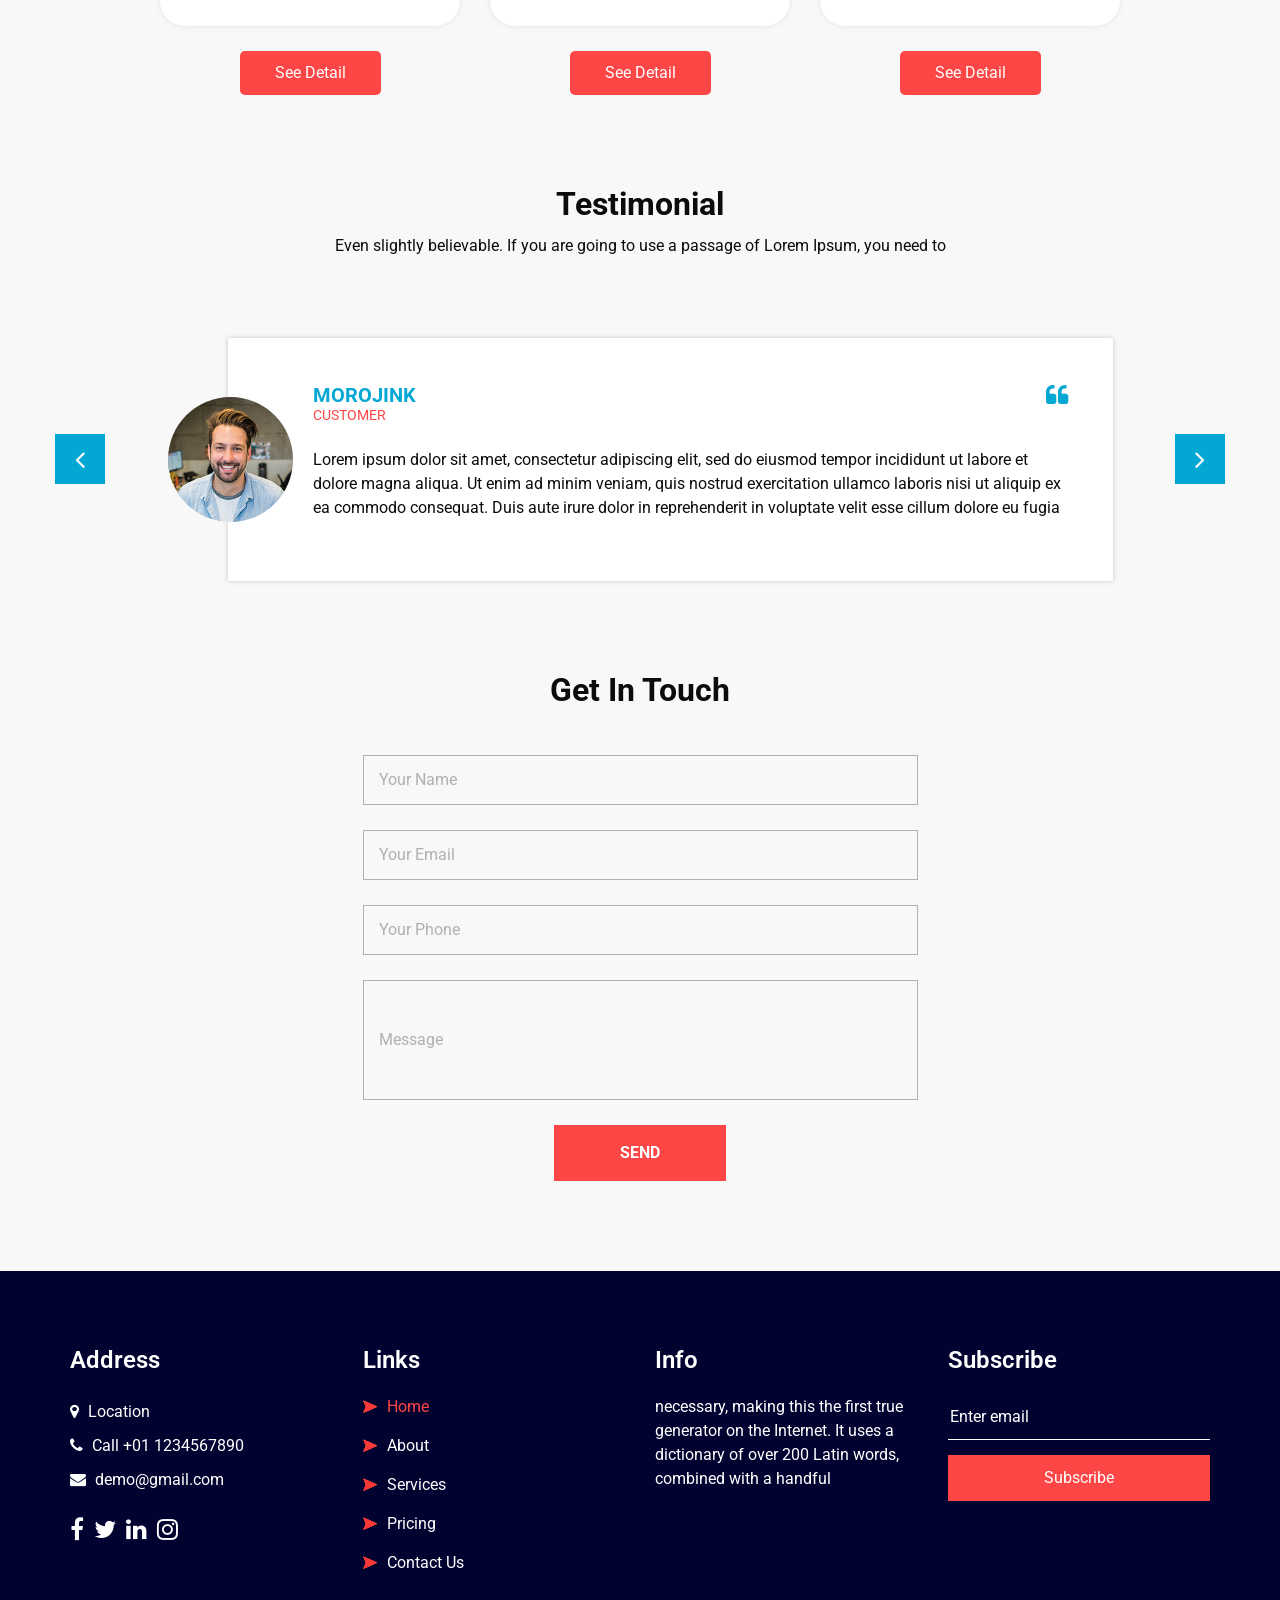
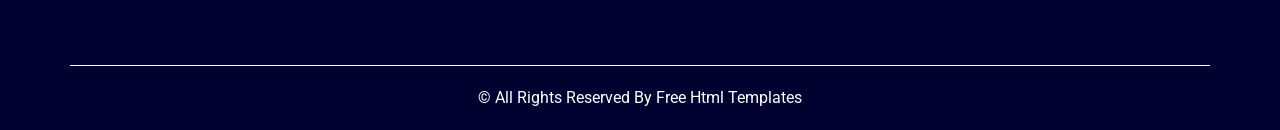
==== commit d2ddb296: "Resolved conflicts" ====
--- a/public/index.html
+++ b/public/index.html
@@ -819,193 +819,4 @@
   <script src="js/custom.js"></script>
 
 
-</body>
-
-=======
-  <head>
-    <meta charset="utf-8" />
-    <meta
-      name="viewport"
-      content="width=device-width, initial-scale=1.0, shrink-to-fit=no"
-    />
-    <title>Ultraviolet | Sophisticated Web Proxy</title>
-    <meta
-      name="description"
-      content="Ultraviolet is a highly sophisticated proxy used for evading internet censorship or accessing websites in a controlled sandbox using the power of service-workers. Unblock sites today!"
-    />
-    <meta
-      name="keywords"
-      content="proxy, web proxy, ultraviolet, service workers, unblock websites, unblock chromebook, free web proxy, proxy list, proxy sites, un block chromebook, online proxy, proxy server, proxysite, proxy youtube, bypass securly, bypass iboss, bypass lightspeed filter, holy unblocker, chromebooks, titanium network, unblock youtube, youtube proxy, unblocked youtube, youtube unblocked"
-    />
-    <meta
-      name="theme-color"
-      media="(prefers-color-scheme: dark)"
-      content="#434c5e"
-    />
-    <meta name="googlebot" content="index, follow, snippet" />
-    <link rel="shortcut icon" content="favicon.ico" />
-    <link rel="stylesheet" href="index.css" />
-    <script src="uv/uv.bundle.js" defer></script>
-    <script src="uv/uv.config.js" defer></script>
-    <script src="register-sw.js" defer></script>
-    <script src="search.js" defer></script>
-    <script src="index.js" defer></script>
-  </head>
-
-  <body ondragover="allowDrop(event)" ondrop="drop(event)">
-
-    <div class="navigation">
-      <button class="hamburger" onclick="show()">
-          <div id="bar1" class="bar"></div>
-          <div id="bar2" class="bar"></div>
-          <div id="bar3" class="bar"></div>
-      </button>
-
-      <nav>
-          <ul>
-              <li><a href = "./index.html">Home</a></li>
-              <li><a href = "./Games.html">Games</a></li>
-              <li><a href = "./credits.html">Credits</a></li>
-              <li><a href = "./settings.html">Settings</a></li>
-          </ul>
-      </nav>
-      <div class="overlay"></div>
-    </div>
-    
-
-    <form id="uv-form" class="flex-center">
-      <div class="search-content">
-        <div class="white">
-          <div class="search-logo"></div>
-        </div>
-    
-        <input
-  id="uv-search-engine"
-  type="hidden"
-  autocomplete="off"
-  spellcheck="false"
-/>
-<input
-  id="uv-address"
-  type="text"
-  placeholder="Search the web"
-  autocomplete="off"
-  spellcheck="false"
-/>
-
-      </div>
-    </form>
-    <div class="quick-dile">
-      <div class="grid-tiles" ondragover="allowDrop(event)" ondrop="drop(event)">
-        <div class="tile" draggable="true" ondragstart="dragStart(event)" >
-          <a href="/uv/service/hvtrs8%2F-wuw%2Cymuvu%60e%2Ccmm-">
-            <img src="./assets/youtube.webp" alt="">
-          </a>
-        </div>
-        <div class="tile" draggable="true" ondragstart="dragStart(event)">
-          <a href="/uv/service/hvtrs8%2F-wuw%2Crgdfiv.aoo%2F">
-            <img src="./assets/reddit.webp" alt="">
-          </a>
-        </div>
-        <div class="tile" draggable="true" ondragstart="dragStart(event)">
-          <a href="/uv/service/hvtrs8%2F-pme%2Ccmm-lmgkn%3Drgdkrgcv_wrn%3D'2D">
-            <img src="./assets/poe.webp" alt="">
-          </a>
-        </div>
-        <div class="tile" draggable="true" ondragstart="dragStart(event)">
-          <a href="/uv/service/hvtrs8%2F-mgraupyuopk%2Csjor%2F">
-            <img src="./assets/hg.webp" alt="">
-          </a>
-        </div>
-        <div class="tile" draggable="true" ondragstart="dragStart(event)">
-          <a href="/uv/service/hvtrs8%2F-wuw%2Cngtdlkx%2Ccmm-">
-            <img src="./assets/netflix.webp" alt="">
-          </a>
-        </div>
-        <div class="tile" draggable="true" ondragstart="dragStart(event)">
-          <a href="/uv/service/hvtrs8%2F-orel.qpmtkf%7B.aoo%2F">
-            <img src="./assets/spotify.webp" alt="">
-          </a>
-        </div>
-        <div class="tile" id="desktop-only" draggable="true" ondragstart="dragStart(event)">
-          <a href="/uv/service/hvtrs8%2F-wuw%2Ctkkvoi.aoo%2Fgxrlmrg%3F">
-            <img src="./assets/tiktok.webp" alt="">
-          </a>
-        </div>
-        <div class="tile" id="desktop-only" draggable="true" ondragstart="dragStart(event)">
-          <a href="/uv/service/hvtrs8%2F-dksaopd%2Ccmm-">
-            <img src="./assets/discord1.svg" alt="">
-          </a>
-        </div>
-        <div class="tile" id="desktop-only" draggable="true" ondragstart="dragStart(event)">
-          <a href="/uv/service/hvtrs8%2F-gktju%60.aoo%2F">
-            <img src="./assets/github.webp" alt="">
-          </a>
-        </div>
-        <div class="tile" id="desktop-only" draggable="true" ondragstart="dragStart(event)">
-          <a href="/uv/service/hvtrs8%2F-wuw%2Caoaxol.aoo%2Fped%3Dlat_%60b%5Dlmgm">
-            <img src="./assets/amazon.webp" alt="">
-          </a>
-        </div>
-        <div class="tile" id="desktop-only" draggable="true" ondragstart="dragStart(event)">
-          <a href="/uv/service/hvtrs8%2F-wuw%2Chwlw.aoo%2Fuencmmg">
-            <img src="./assets/hulu.webp" alt="">
-          </a>
-        </div>
-        <div class="tile" id="desktop-only" draggable="true" ondragstart="dragStart(event)">
-          <a href="/uv/service/hvtrs8%2F-wuw%2Ccpaxyeaoeq.aoo%2F">
-            <img src="./assets/crazygames.webp" alt="">
-          </a>
-        </div>
-      </div>
-    </div>
-    
-    
-
-
-    <div class="popup" id="popup">
-      <span class="popup-close">x</span>
-      <div class="desc left-margin">
-        <p id="uv-error"></p>
-        <pre id="uv-error-code" class="word-wrap-example"></pre>
-      </div>
-    </div>
-    
-
-
-
-    <footer>
-      <a
-        title="The TitaniumNetwork GitHub organization"
-        href="https://github.com/titaniumnetwork-dev"
-        id="desktop-only"
-        >TitaniumNetwork</a
-      >
-      <a title="The TitaniumNetwork Discord" href="https://discord.gg/unblock"
-      id="desktop-only"
-        >Discord</a
-      >
-      <a
-        title="The TompHTTP GitHub organization"
-        href="https://github.com/tomphttp"
-        id="desktop-only"
-        >TompHTTP</a
-      >
-      <a
-        title="The official deployment repository for Ultraviolet"
-        href="https://github.com/titaniumnetwork-dev/Ultraviolet-App"
-        id="desktop-only"
-        >GitHub</a
-      >
-      <a
-        title="License information"
-        href="credits.html"
-        >Credits</a
-      >
-      <span>Ultraviolet &copy; TN 2023</span>
-    </footer>
-    <script src="./menu.js"></script>
-    <script src="./background.js"></script>
-    <script src="./drag.js"></script>
-  </body>
-</html>+</body>
